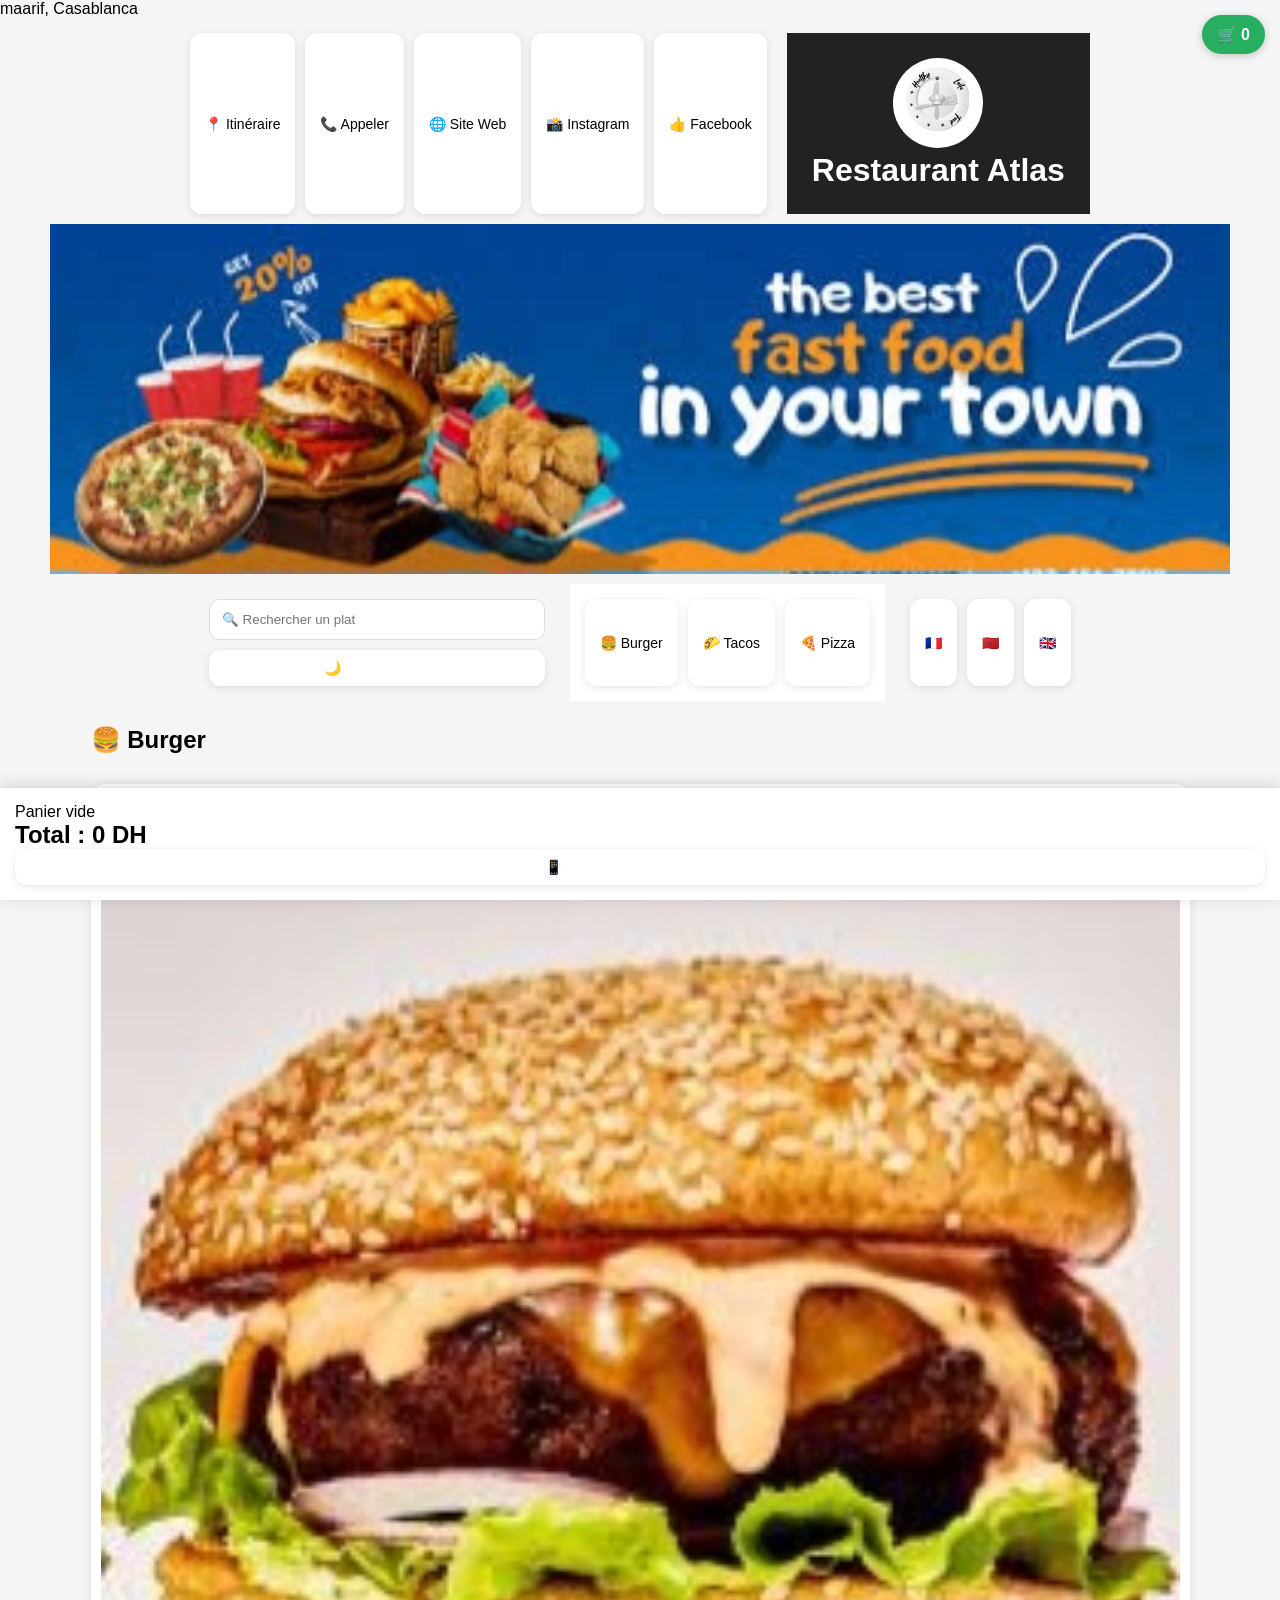
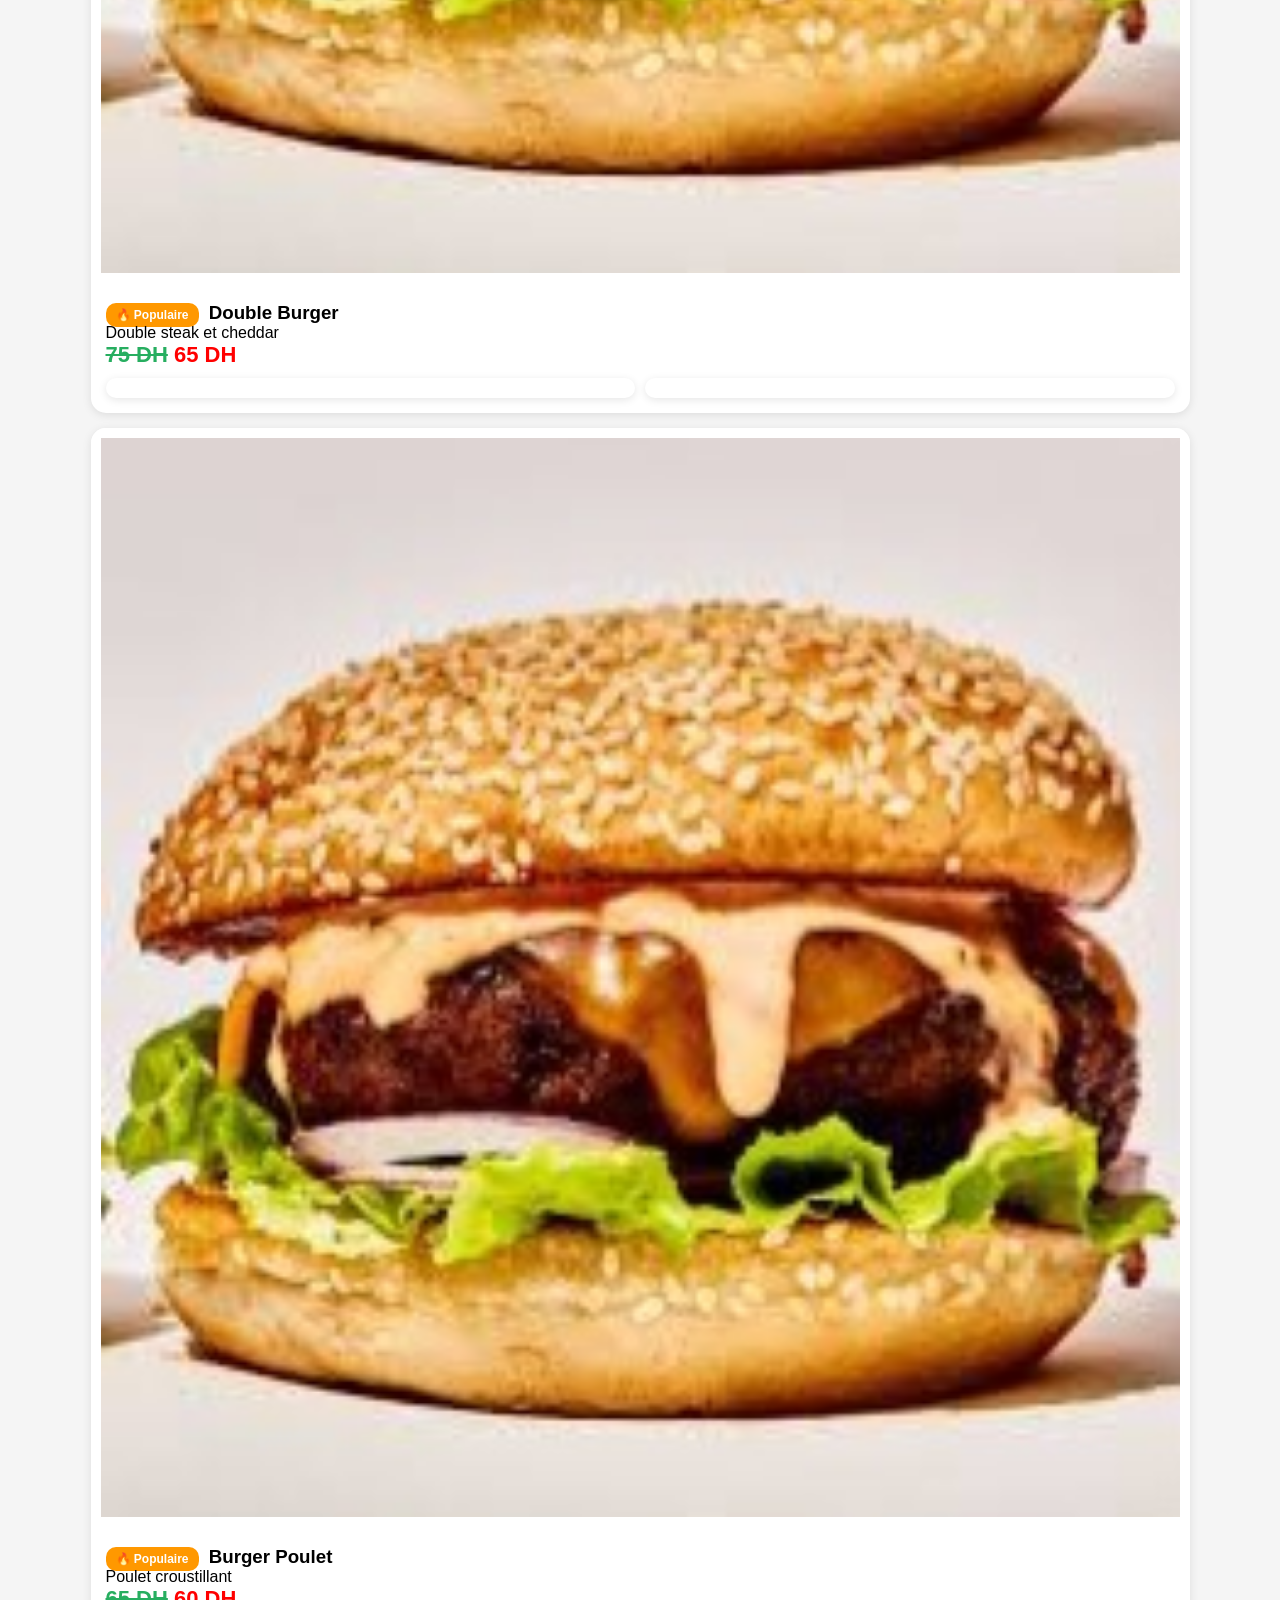
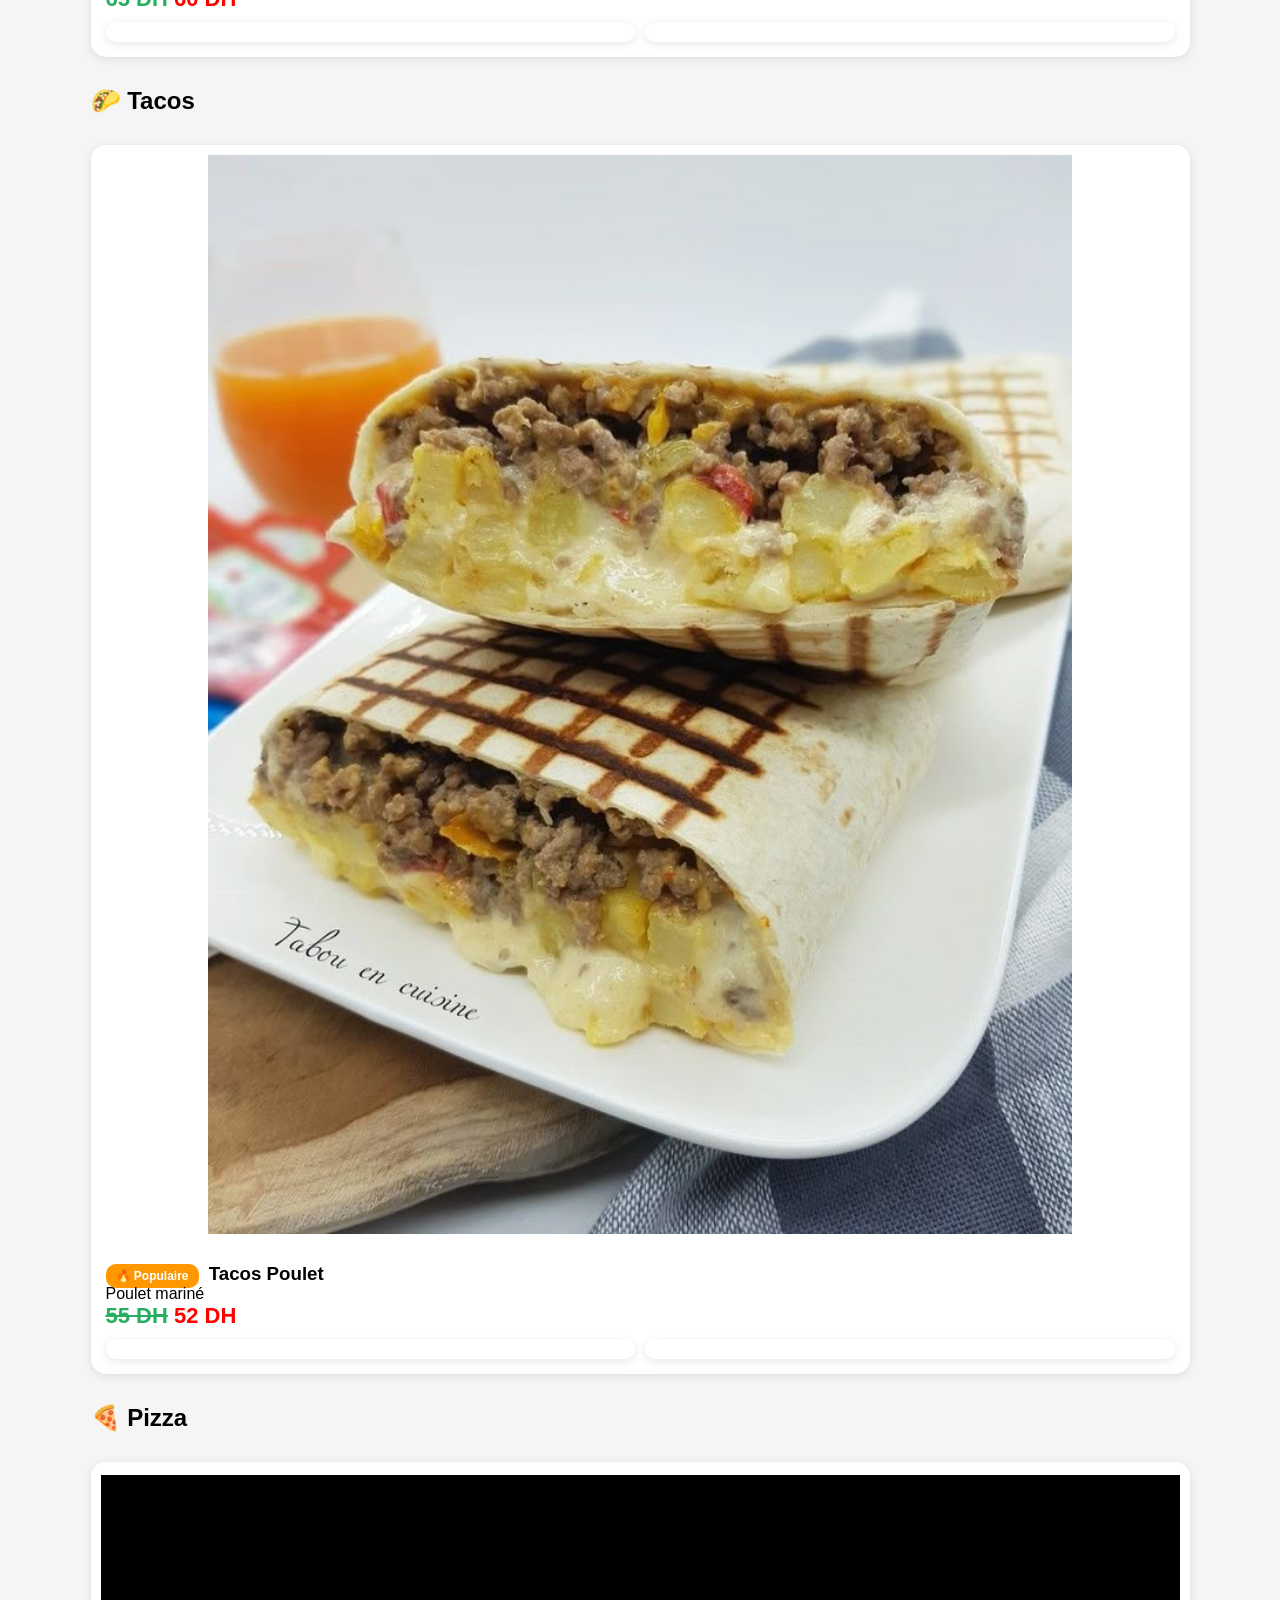
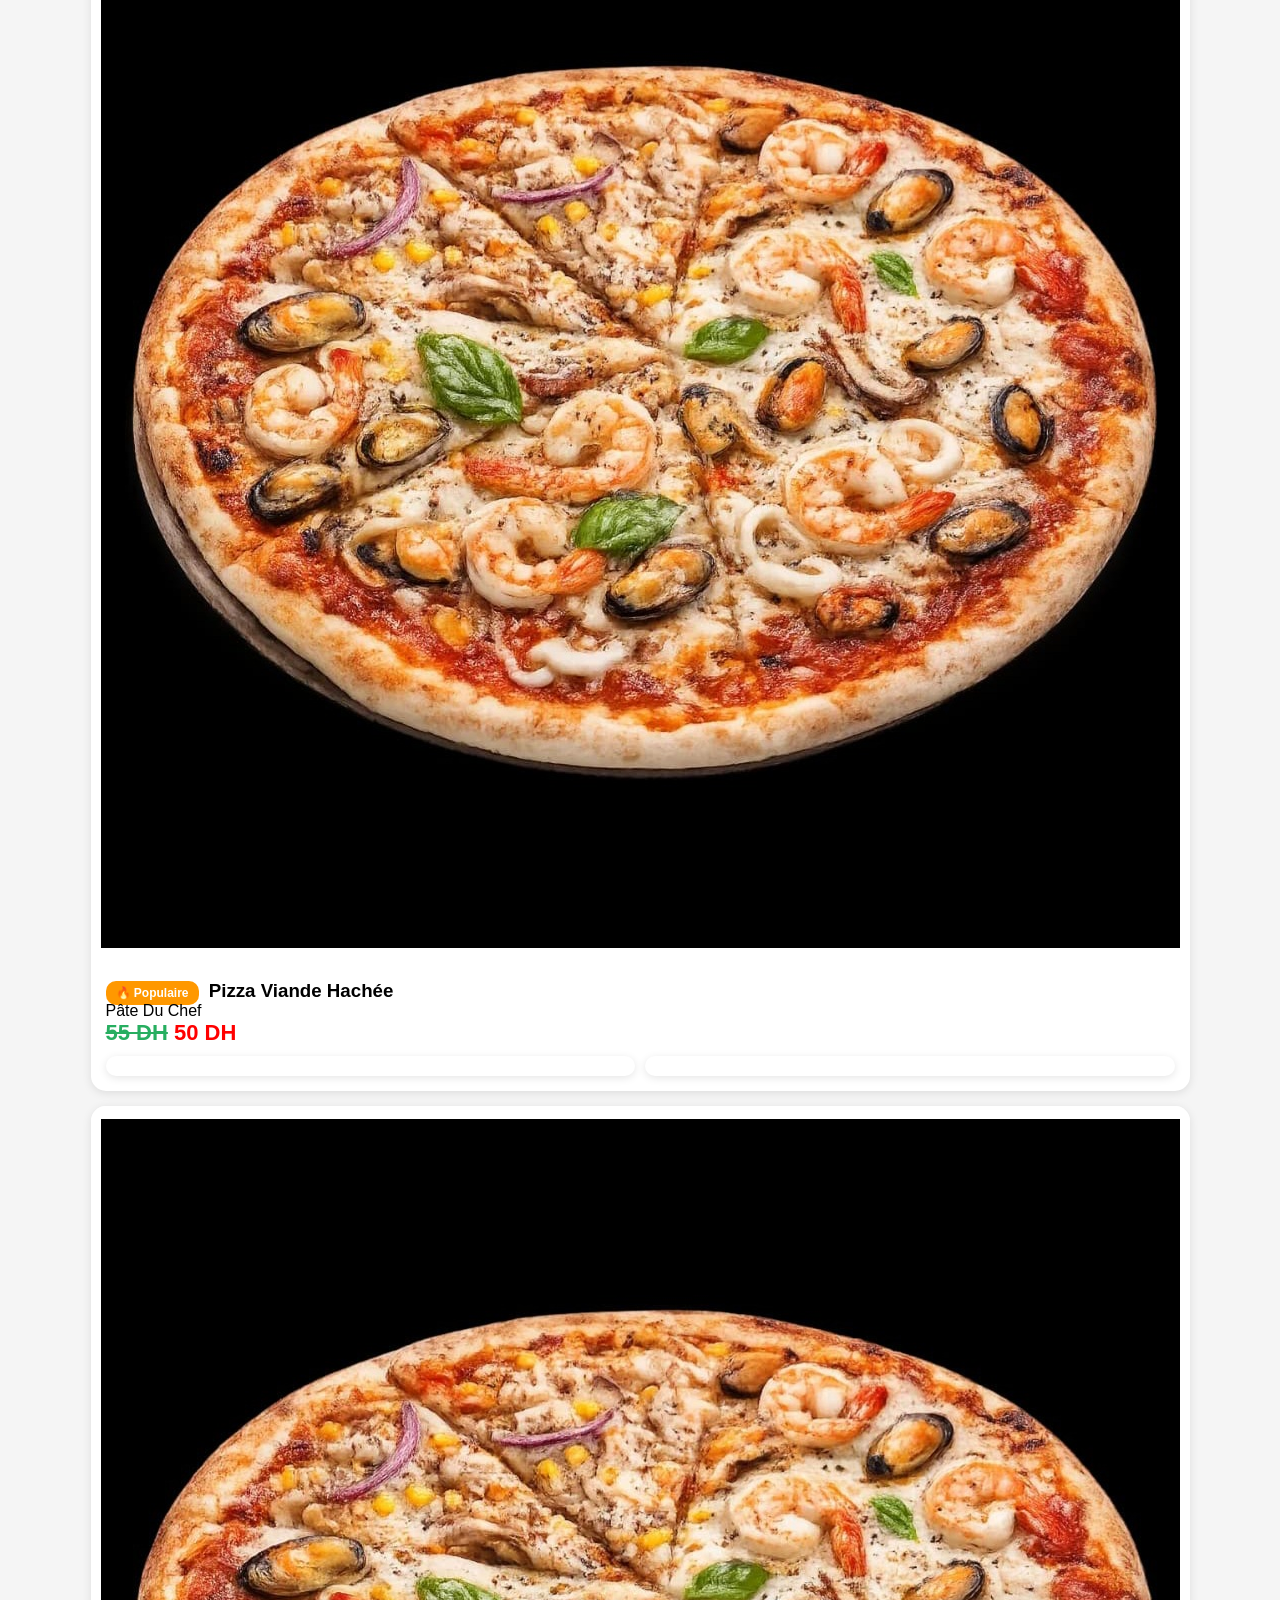
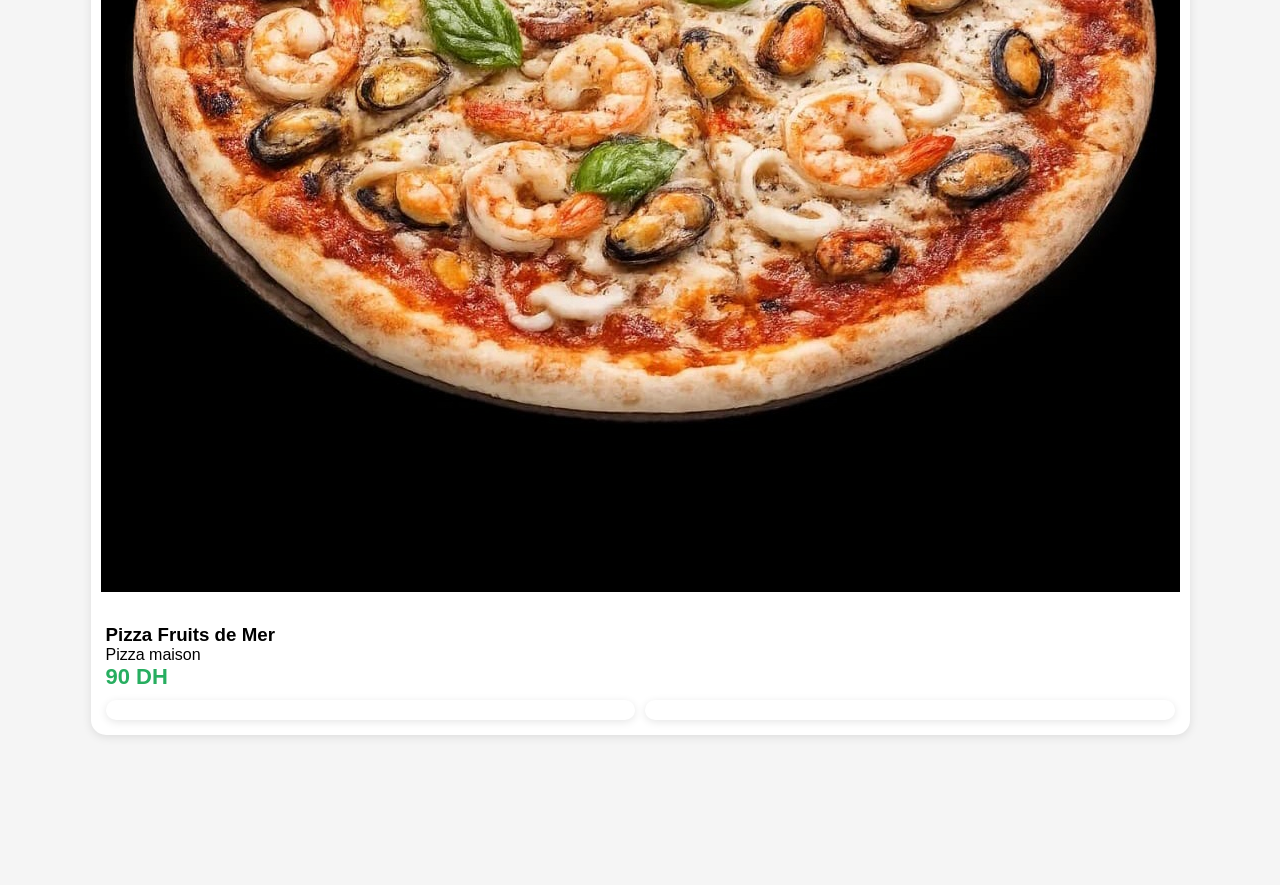
==== index.html @ 283179d5 "Update index.html" ====
<!DOCTYPE html>
<html lang="fr">

<head>

<p id="restaurant-address"></p>

  <div class="liens-restaurant">

<button id="btn-itineraire">
📍 Itinéraire
</button>

<button id="btn-appel">
📞 Appeler
</button>

<button id="btn-site">
🌐 Site Web
</button>

<button id="btn-instagram">
📸 Instagram
</button>

<button id="btn-facebook">
👍 Facebook
</button>


  
<p id="restaurant-phone"></p>
  
<meta charset="UTF-8">
<meta name="viewport" content="width=device-width, initial-scale=1">

<title>Restaurant Atlas</title>

<link rel="stylesheet" href="style.css">


  
</head>

<body>

<header>

<img
src="images/logo.png"
class="logo"
alt="Logo Restaurant">

<h1 id="restaurant-name">
Chargement...
</h1>

<p id="restaurant-address"></p>

<p id="restaurant-phone"></p>
  
</header>

<img
src="images/banner.jpg"
class="banner"
alt="Bannière Restaurant">

<div class="search">

<input
type="text"
id="search"
placeholder="🔍 Rechercher un plat">

<button onclick="toggleDarkMode()">
🌙 Mode sombre
</button>
  
</div>

<div
id="categories"
class="categories">
</div>

<div class="langues">

<button onclick="changerLangue('fr')">
🇫🇷
</button>

<button onclick="changerLangue('ar')">
🇲🇦
</button>

<button onclick="changerLangue('en')">
🇬🇧
</button>


</div>
  
<div id="cart-badge" class="cart-badge">
🛒 <span id="cart-count">0</span>
</div>
  
<div id="menu">
</div>

<div class="panier">

<div id="panier-contenu">
Panier vide
</div>

<h2>

Total :
<span id="total">0</span>
DH

</h2>

<button
class="whatsapp"
onclick="commander()">

📱 Commander sur WhatsApp

</button>

</div>

<script src="app.js"></script>


  
</body>

</html>
---- style.css ----
*{
margin:0;
padding:0;
box-sizing:border-box;
font-family:Arial,sans-serif;
}

body{
background:#f5f5f5;
padding-bottom:120px;
}

header{
background:#222;
color:white;
text-align:center;
padding:25px;
}

.logo{
width:90px;
border-radius:50%;
}

.banner{
width:100%;
max-height:350px;
object-fit:contain;
display:block;
background:#f5f5f5;
}

.search{
padding:15px;
}

.search input{
width:100%;
padding:12px;
border-radius:10px;
border:1px solid #ddd;
}

.categories{
display:flex;
overflow-x:auto;
gap:10px;
padding:15px;
background:white;
position:sticky;
top:0;
z-index:100;
}

.categories button{
padding:10px 15px;
border:none;
border-radius:20px;
cursor:pointer;
}

.produit{

background:white;

margin:15px;

border-radius:15px;

overflow:hidden;

box-shadow:0 2px 10px rgba(0,0,0,.1);

}

.produit img{

width:100%;

aspect-ratio:1/1;

object-fit:contain;

background:white;

padding:10px;

}

.info{
padding:15px;
}

.prix{
font-size:22px;
font-weight:bold;
color:#27ae60;
}

.actions{

display:flex;

gap:10px;

margin-top:10px;

}

.actions button{

flex:1;

padding:12px;

border:none;

border-radius:10px;

cursor:pointer;

}

.plus{
background:#27ae60;
color:white;
}

.moins{
background:#e74c3c;
color:white;
}

.panier{

position:fixed;

bottom:0;

left:0;

right:0;

background:white;

padding:15px;

box-shadow:0 -2px 15px rgba(0,0,0,.15);

}

.whatsapp{

width:100%;

padding:15px;

background:#25D366;

color:white;

border:none;

border-radius:10px;

font-size:18px;

cursor:pointer;

}

.cart-badge{
position:fixed;
top:15px;
right:15px;
background:#27ae60;
color:white;
padding:10px 15px;
border-radius:30px;
font-weight:bold;
z-index:1000;
box-shadow:0 2px 8px rgba(0,0,0,.2);
}

.dark{
background:#111;
color:white;
}

.dark .produit{
background:#222;
color:white;
}

.dark .panier{
background:#222;
color:white;
}

.dark header{
background:#000;
}

.search button{
margin-top:10px;
width:100%;
padding:12px;
border:none;
border-radius:10px;
background:#333;
color:white;
cursor:pointer;
}

.langues{
display:flex;
justify-content:center;
gap:10px;
padding:15px;
}

.langues button{
padding:10px 15px;
border:none;
border-radius:10px;
cursor:pointer;
font-size:18px;
}

.badge{
background:#ff9800;
color:white;
padding:5px 10px;
border-radius:10px;
font-size:12px;
margin-right:5px;
}

.itineraire{
margin-top:10px;
padding:12px 20px;
border:none;
border-radius:10px;
background:#4285F4;
color:white;
cursor:pointer;
font-size:16px;
}

.liens-restaurant{
display:flex;
flex-wrap:wrap;
gap:10px;
justify-content:center;
padding:15px;
}

.liens-restaurant button{
padding:10px 15px;
border:none;
border-radius:12px;
cursor:pointer;
background:#fff;
box-shadow:0 2px 8px rgba(0,0,0,.1);
font-size:14px;
}
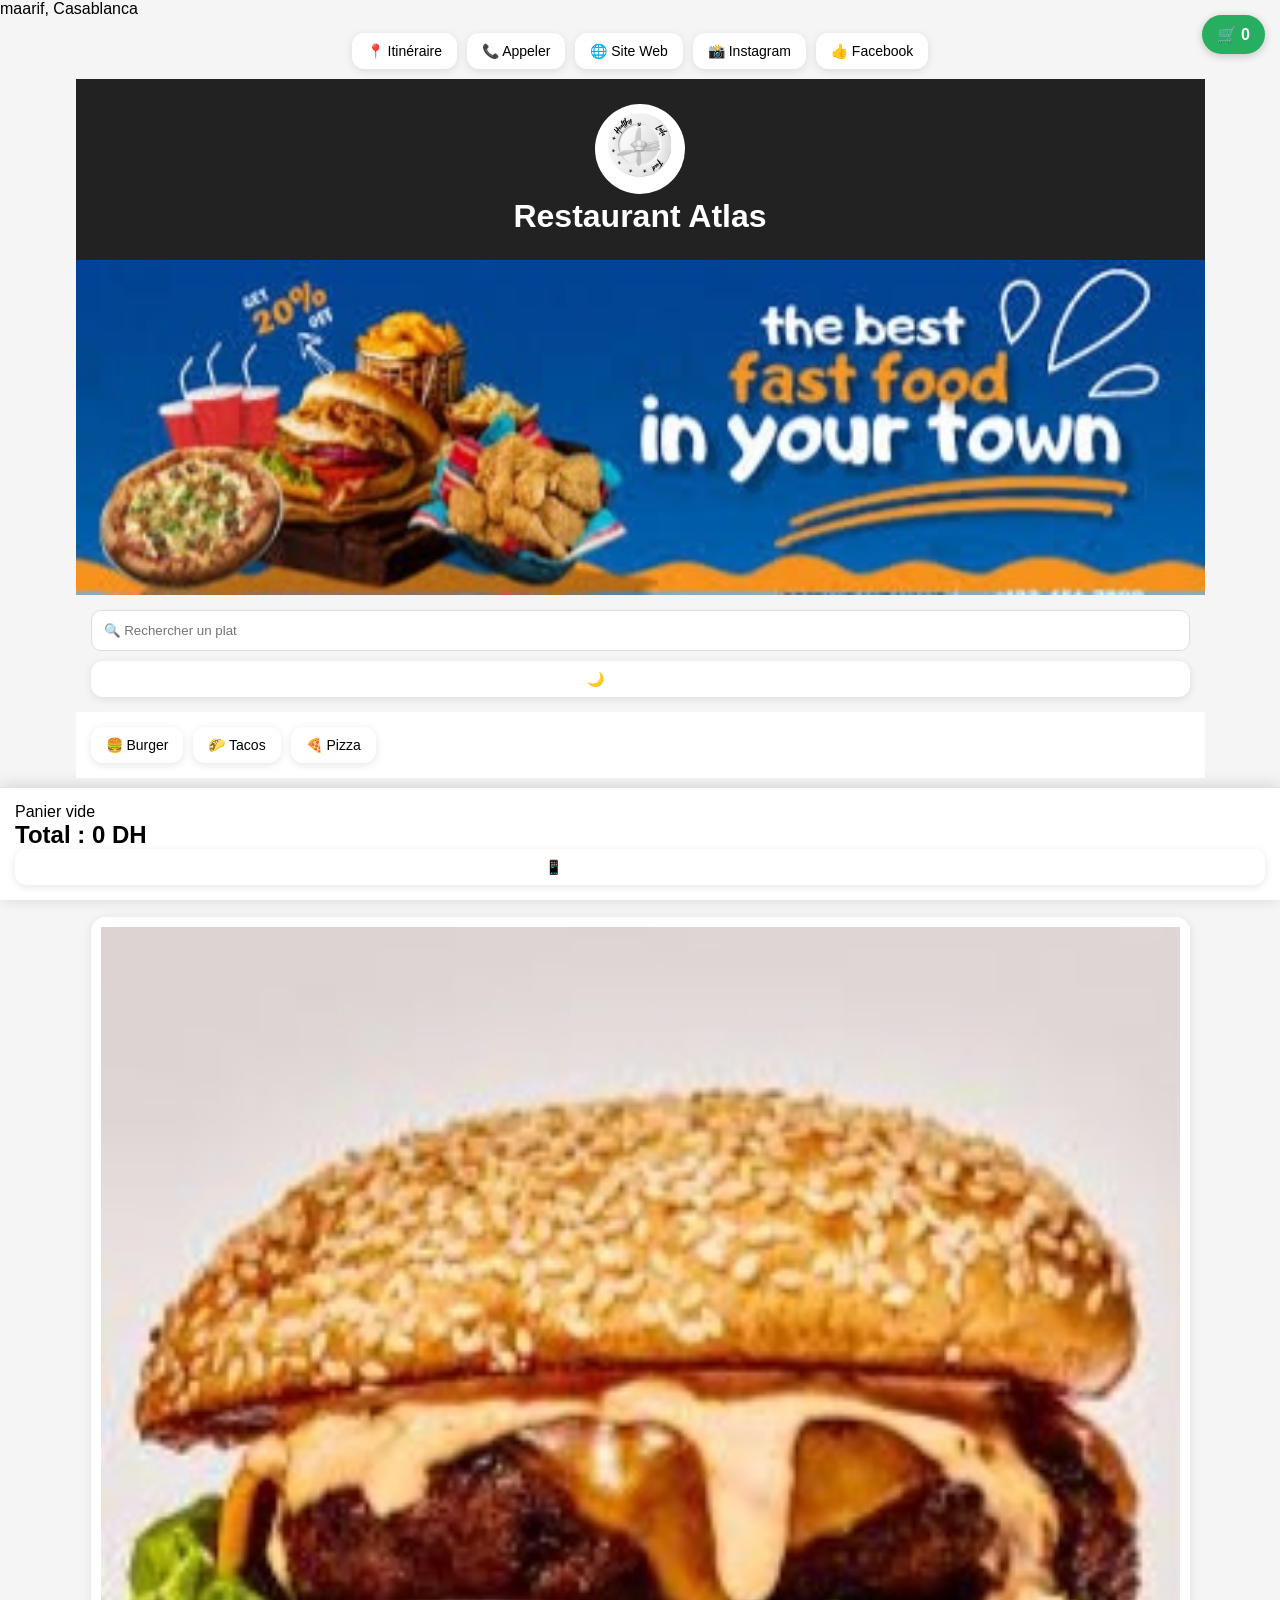
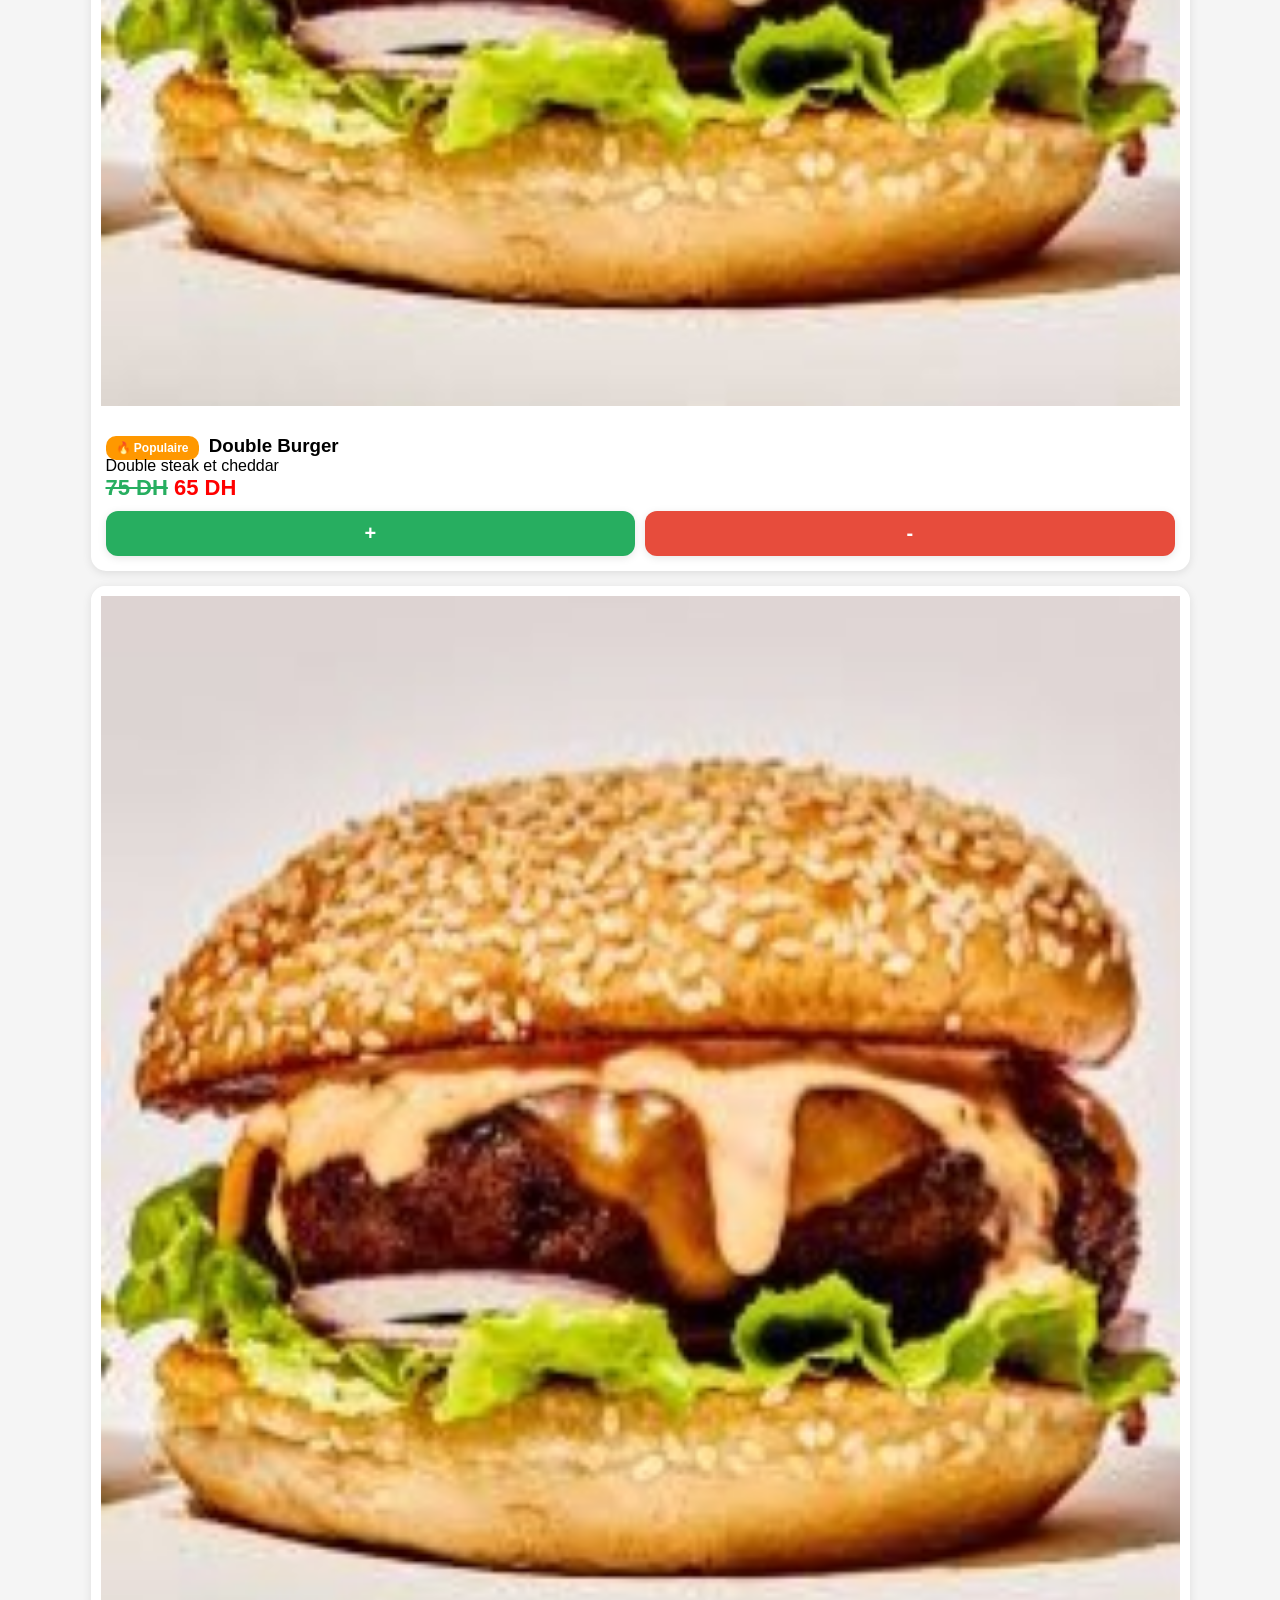
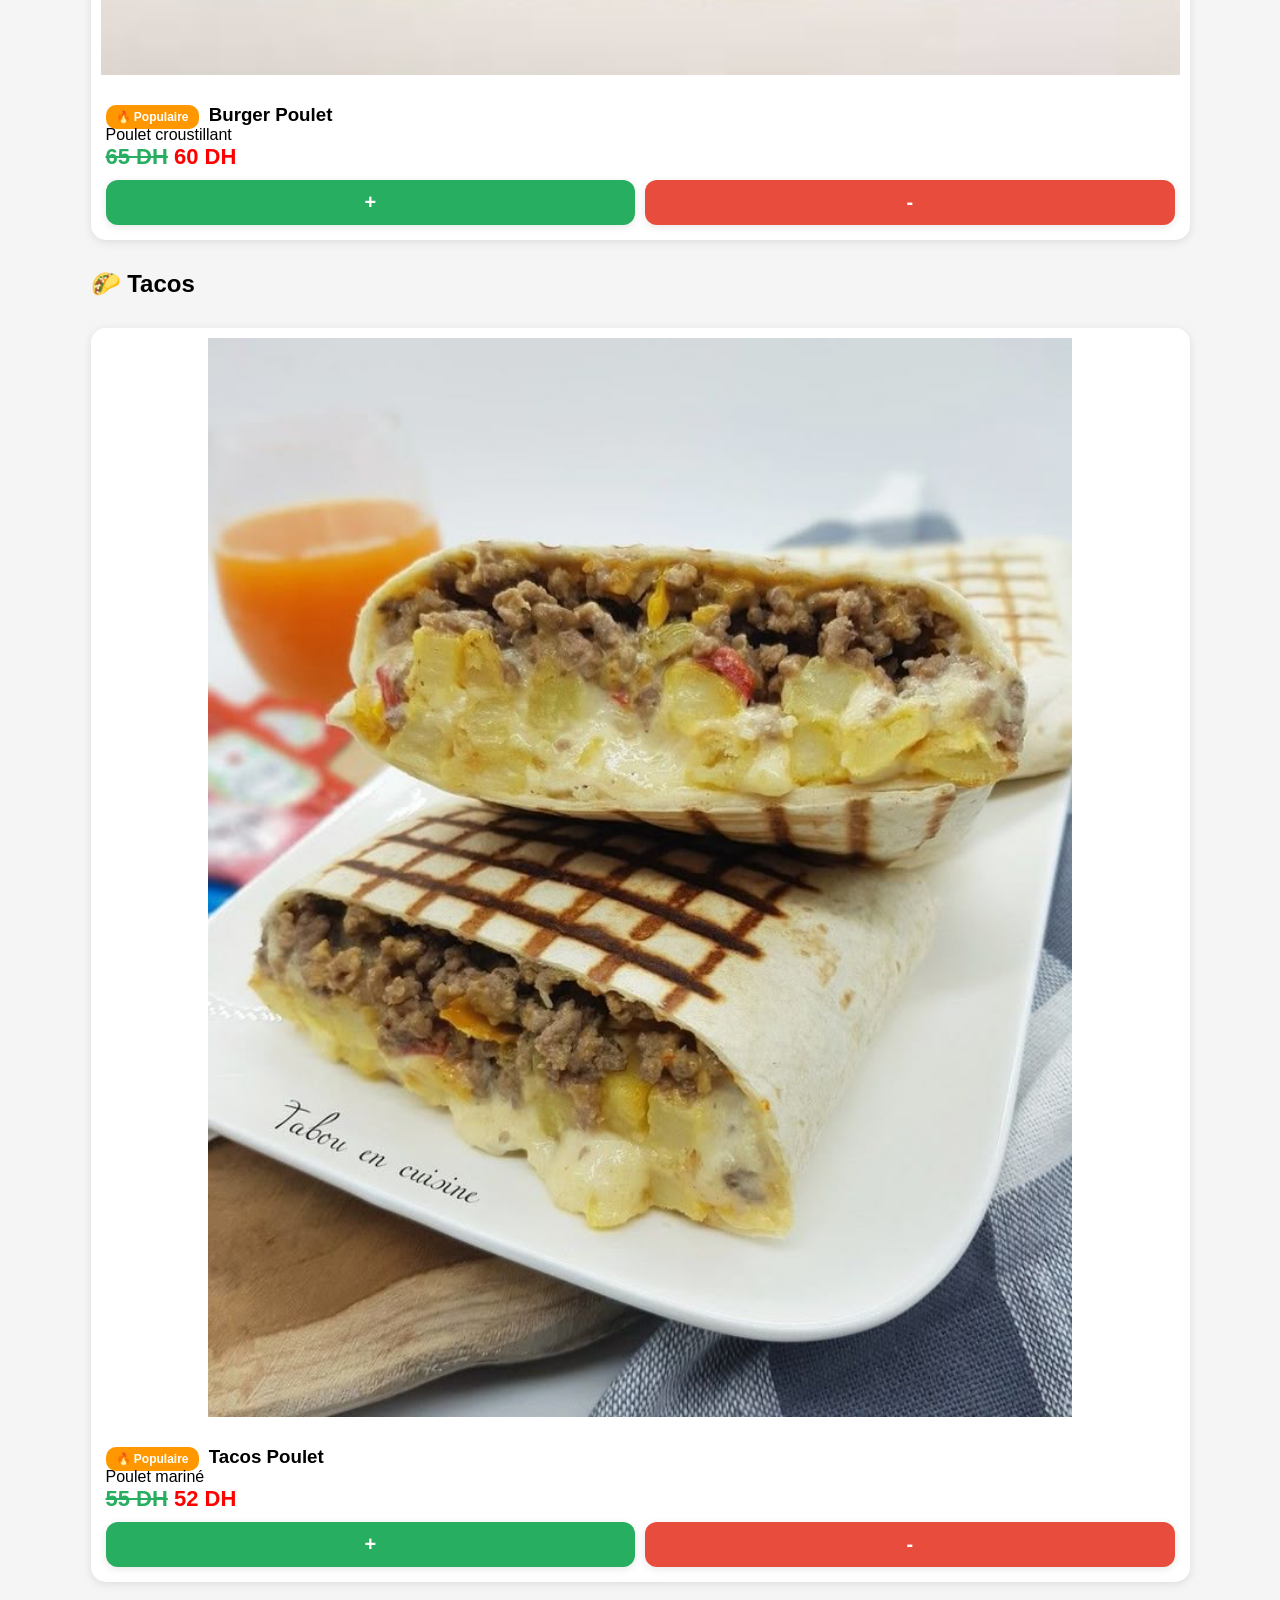
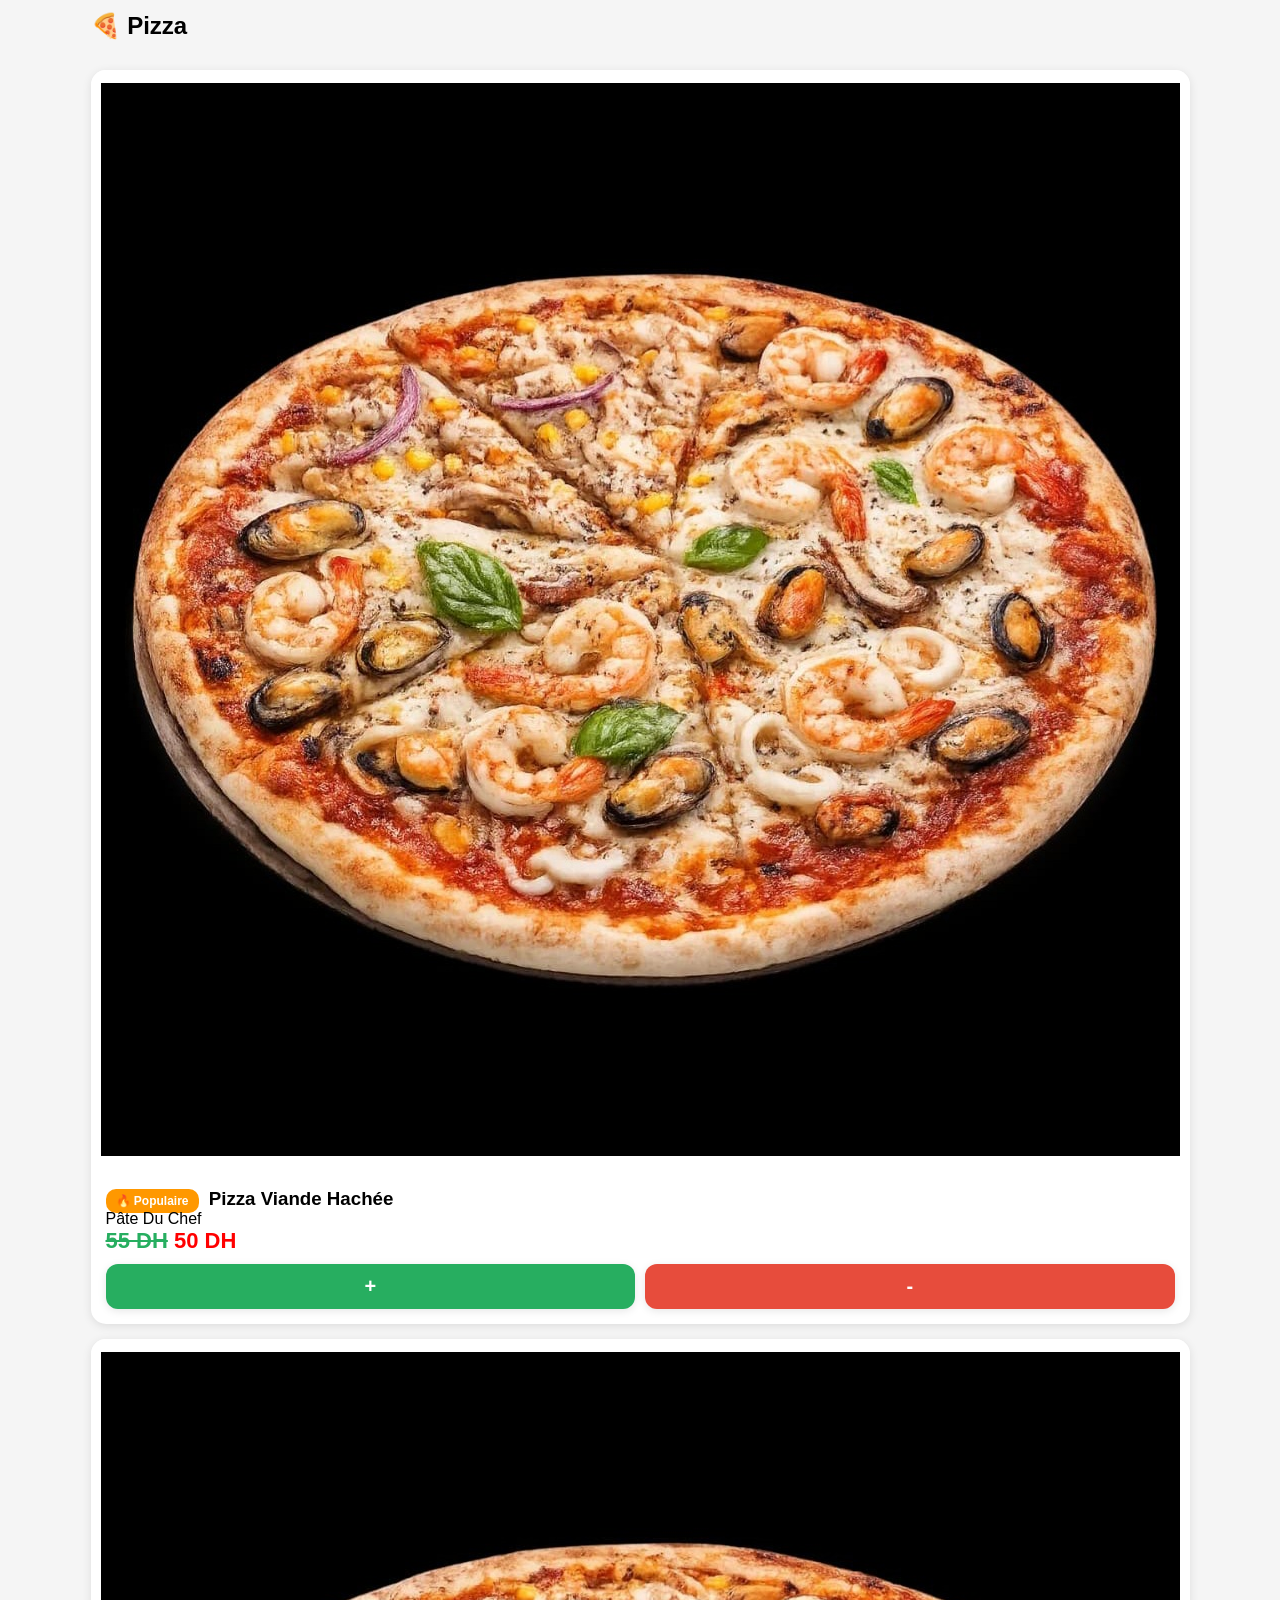
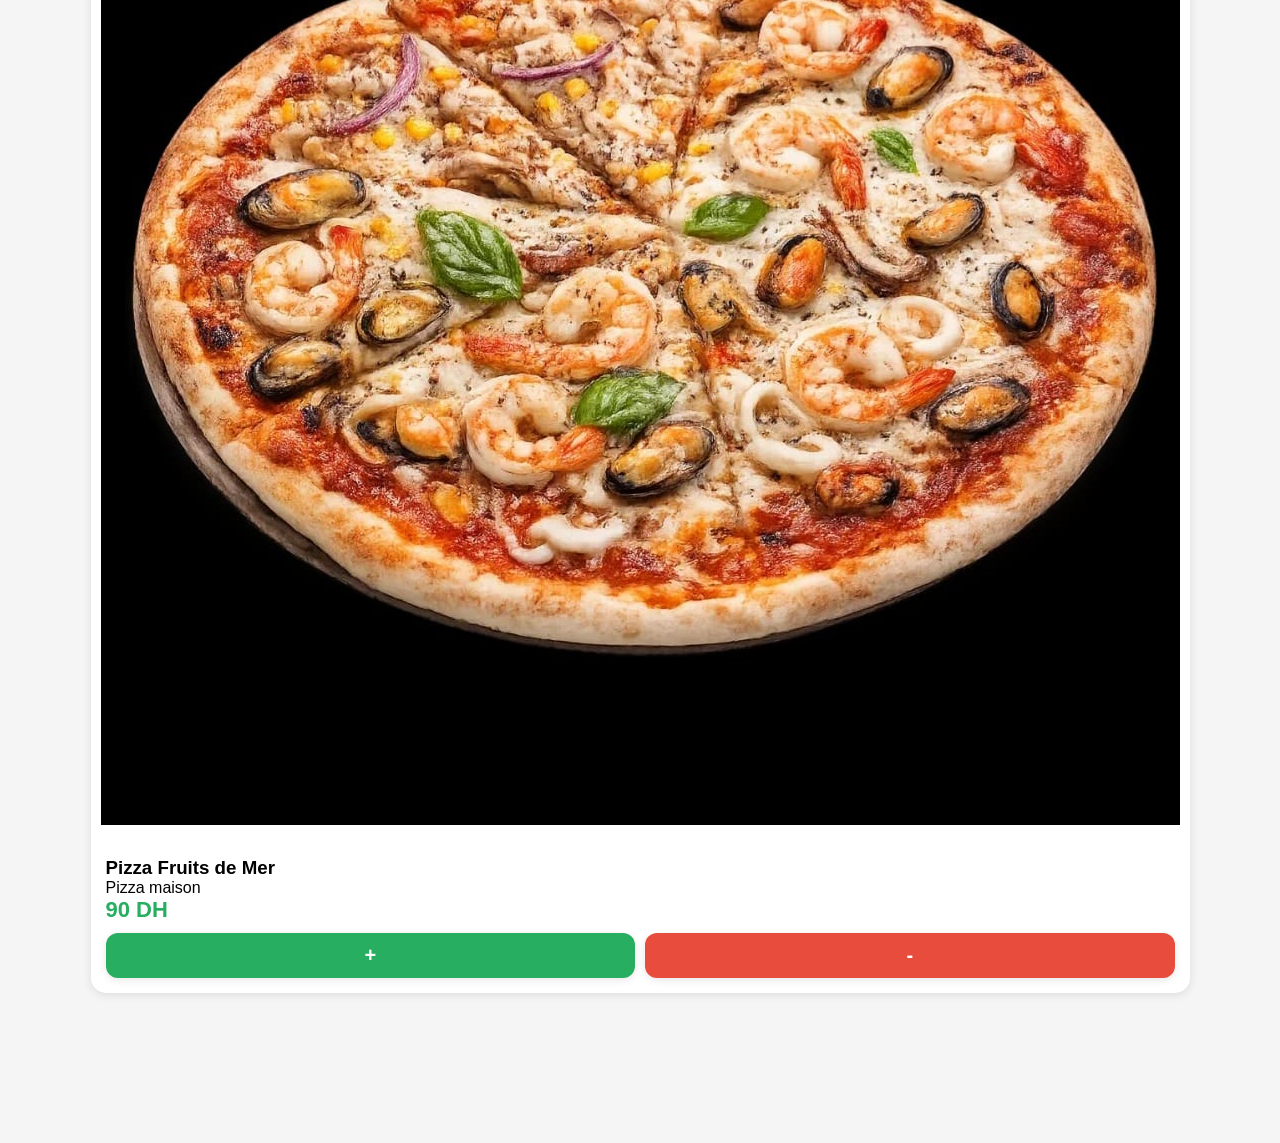
==== commit 55f08efb: "Update index.html" ====
--- a/index.html
+++ b/index.html
@@ -27,7 +27,7 @@
 👍 Facebook
 </button>
 
-
+<div>
   
 <p id="restaurant-phone"></p>
   
--- a/style.css
+++ b/style.css
@@ -59,6 +59,16 @@
 cursor:pointer;
 }
 
+.plus{
+background:#27ae60;
+color:white;
+}
+
+.moins{
+background:#e74c3c;
+color:white;
+}
+
 .produit{
 
 background:white;
@@ -121,15 +131,7 @@
 
 }
 
-.plus{
-background:#27ae60;
-color:white;
-}
-
-.moins{
-background:#e74c3c;
-color:white;
-}
+
 
 .panier{
 
@@ -264,3 +266,19 @@
 box-shadow:0 2px 8px rgba(0,0,0,.1);
 font-size:14px;
 }
+
+.actions .plus{
+background:#27ae60 !important;
+color:white !important;
+}
+
+.actions .moins{
+background:#e74c3c !important;
+color:white !important;
+}
+
+.actions button{
+font-size:20px;
+font-weight:bold;
+min-height:45px;
+}
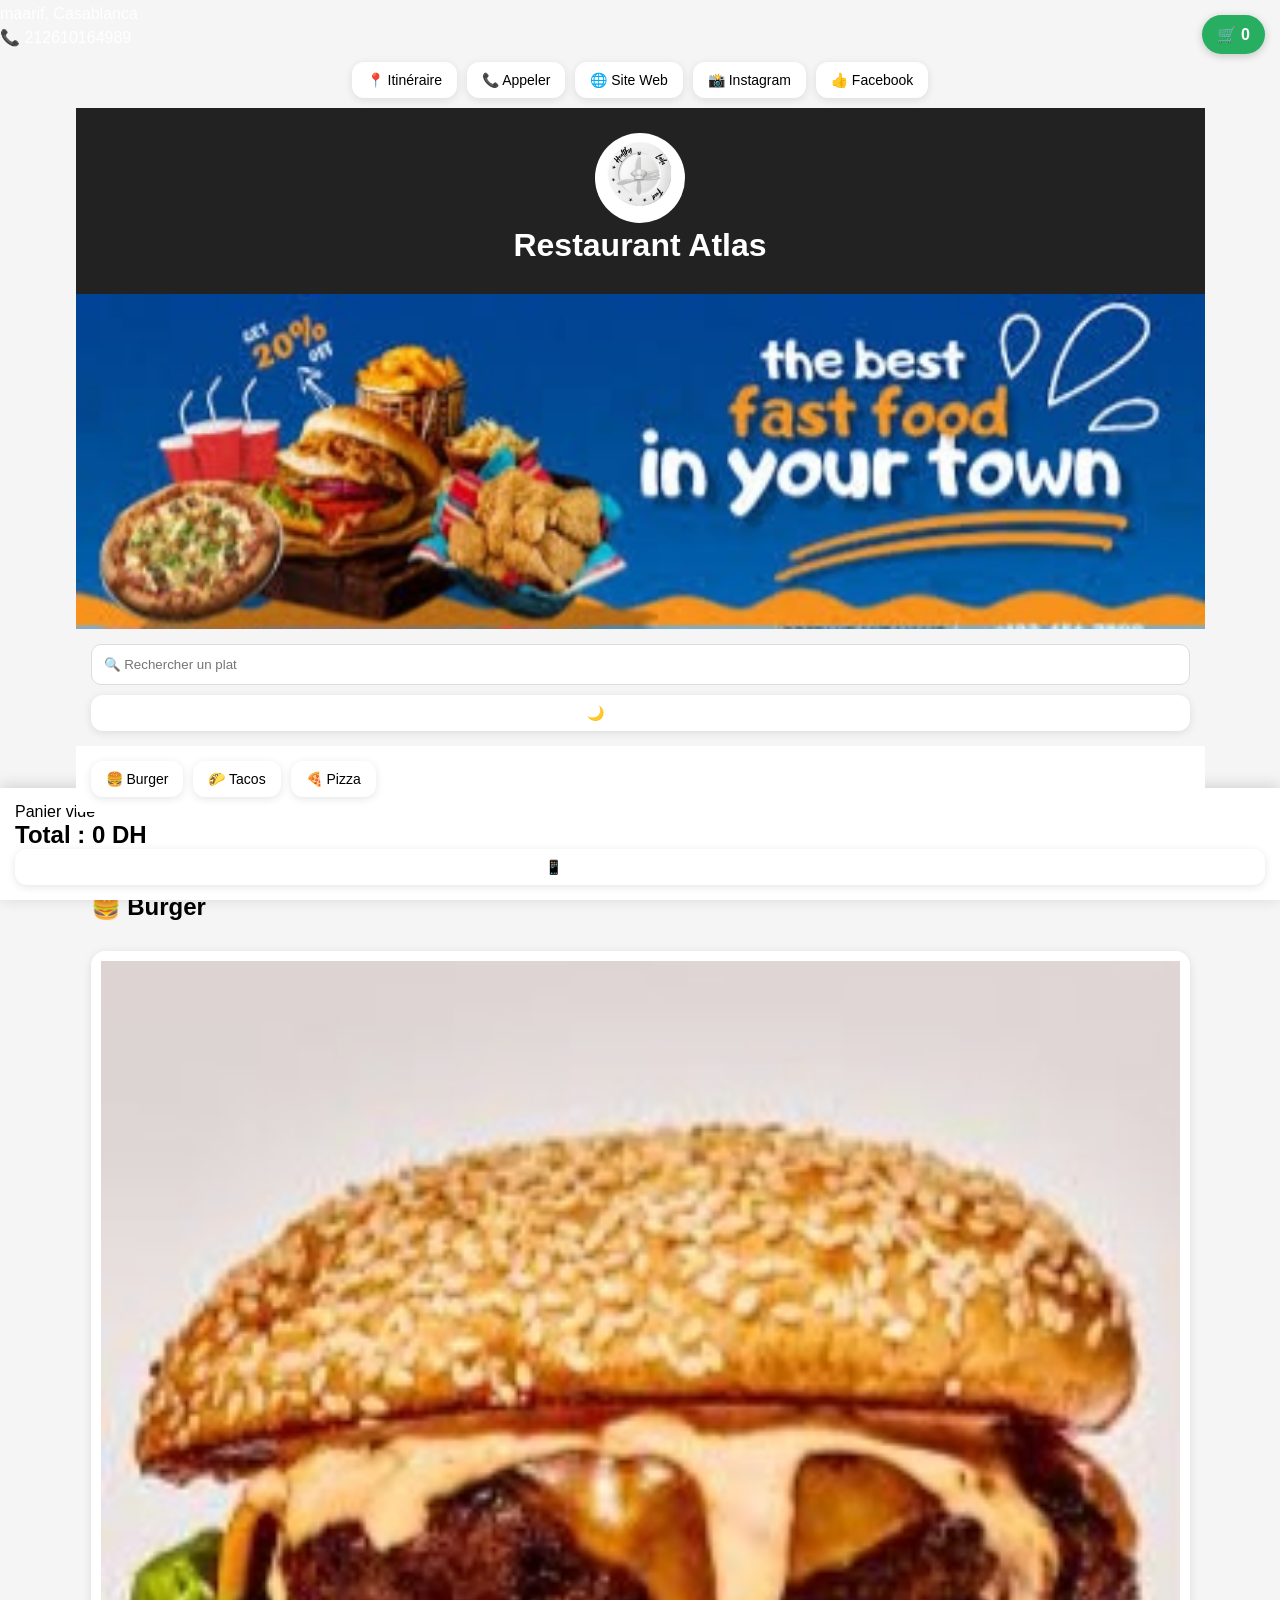
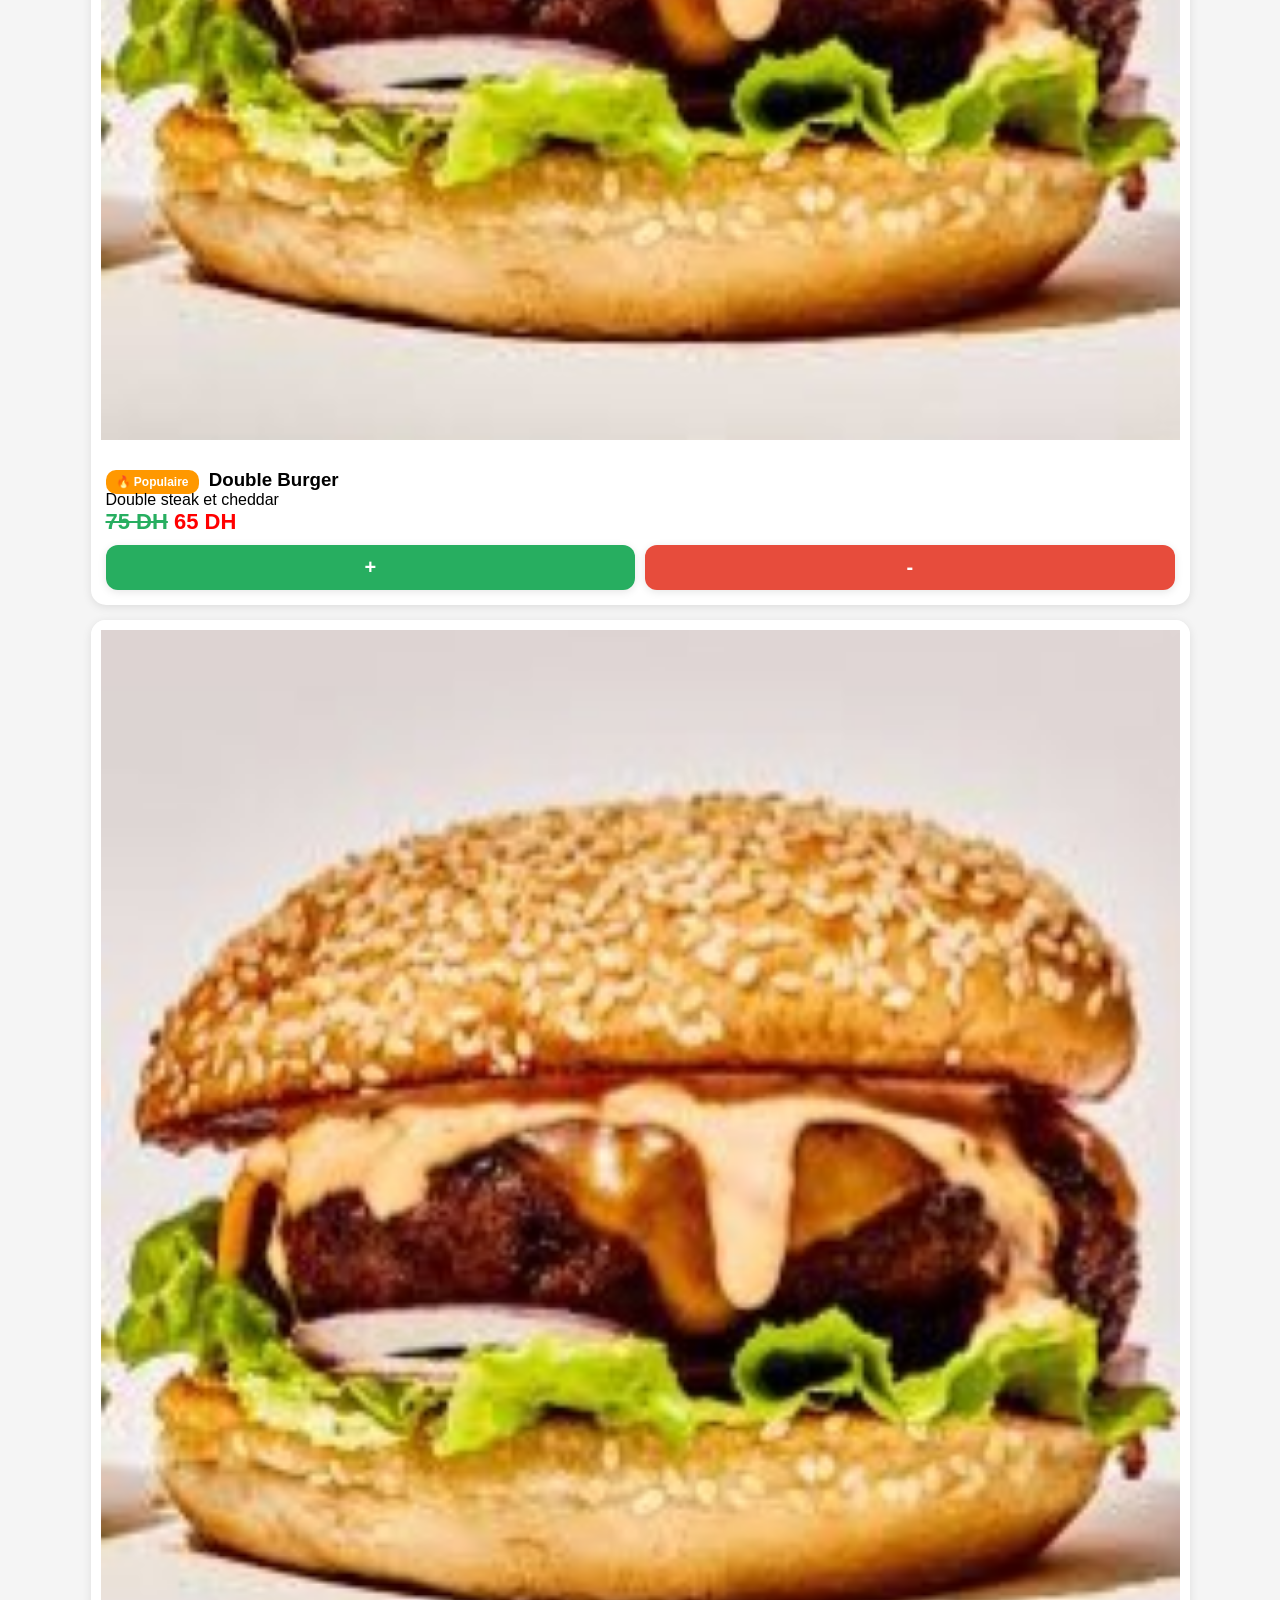
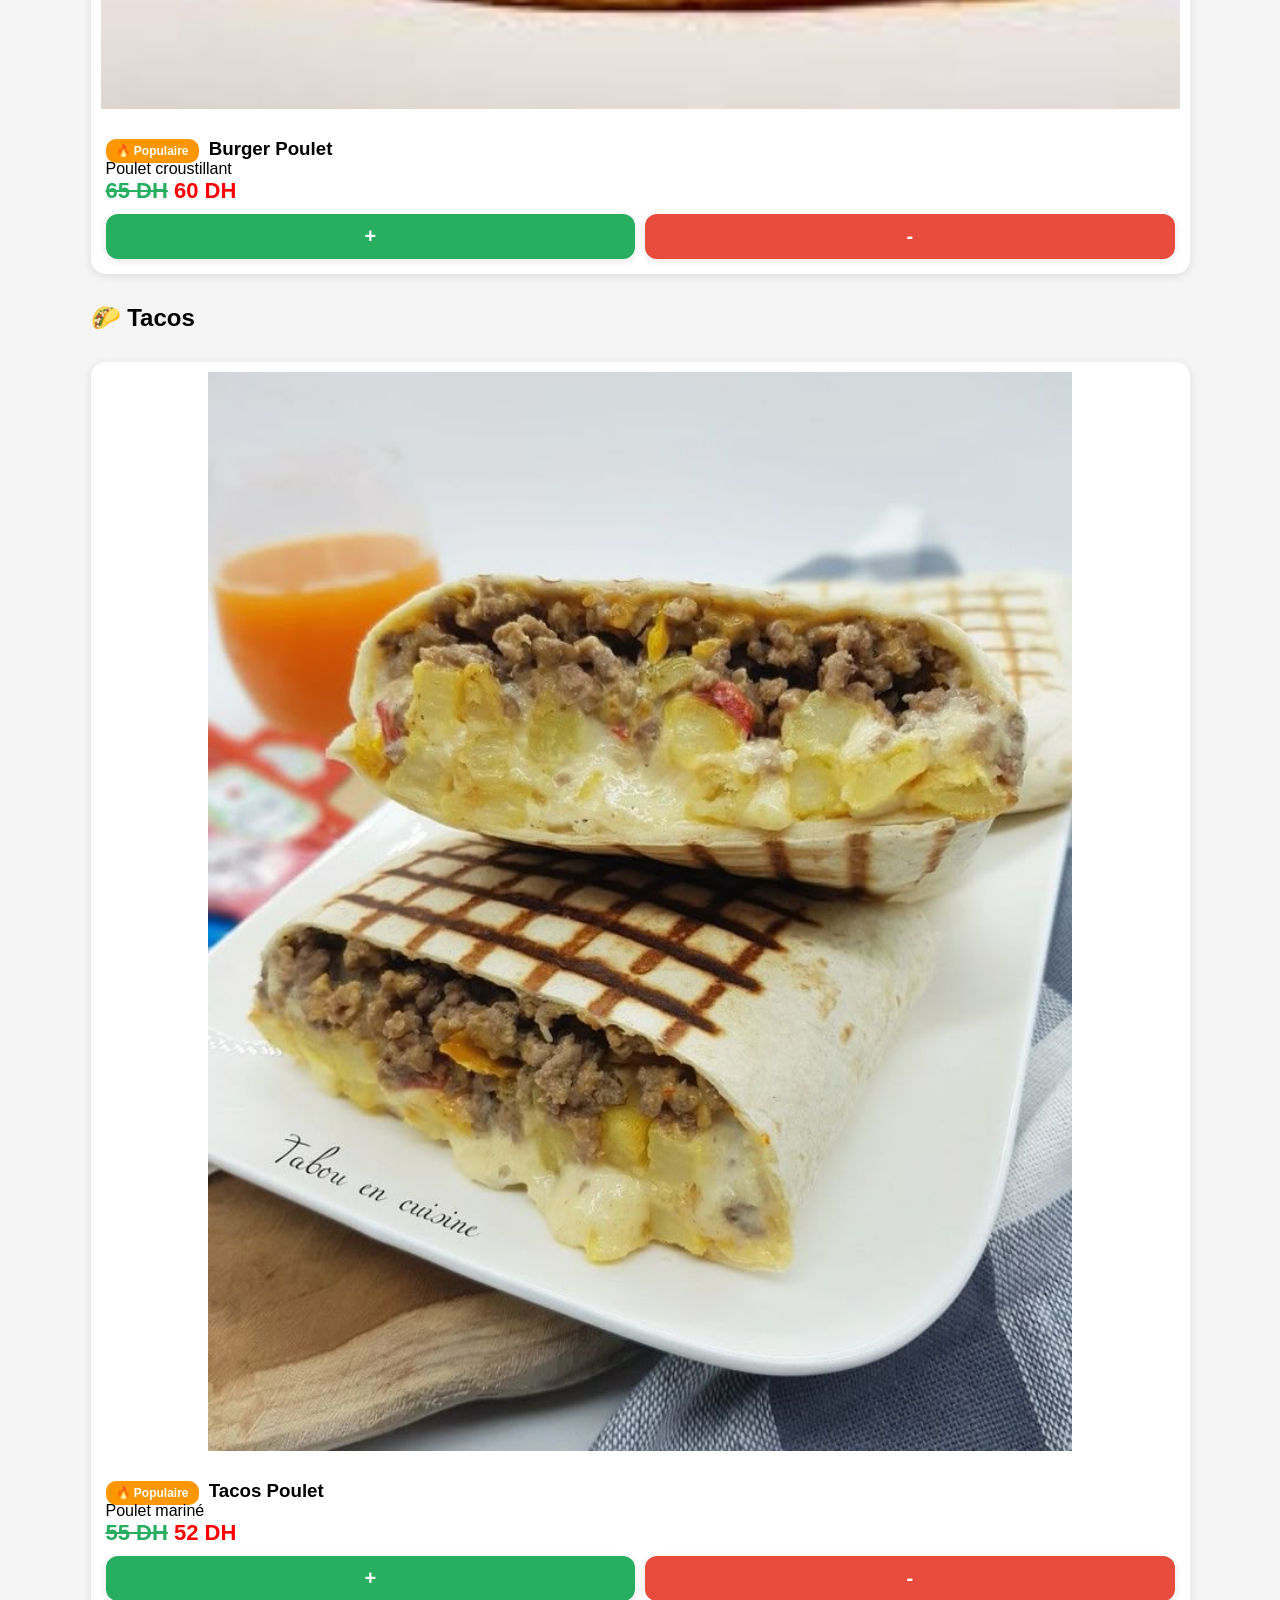
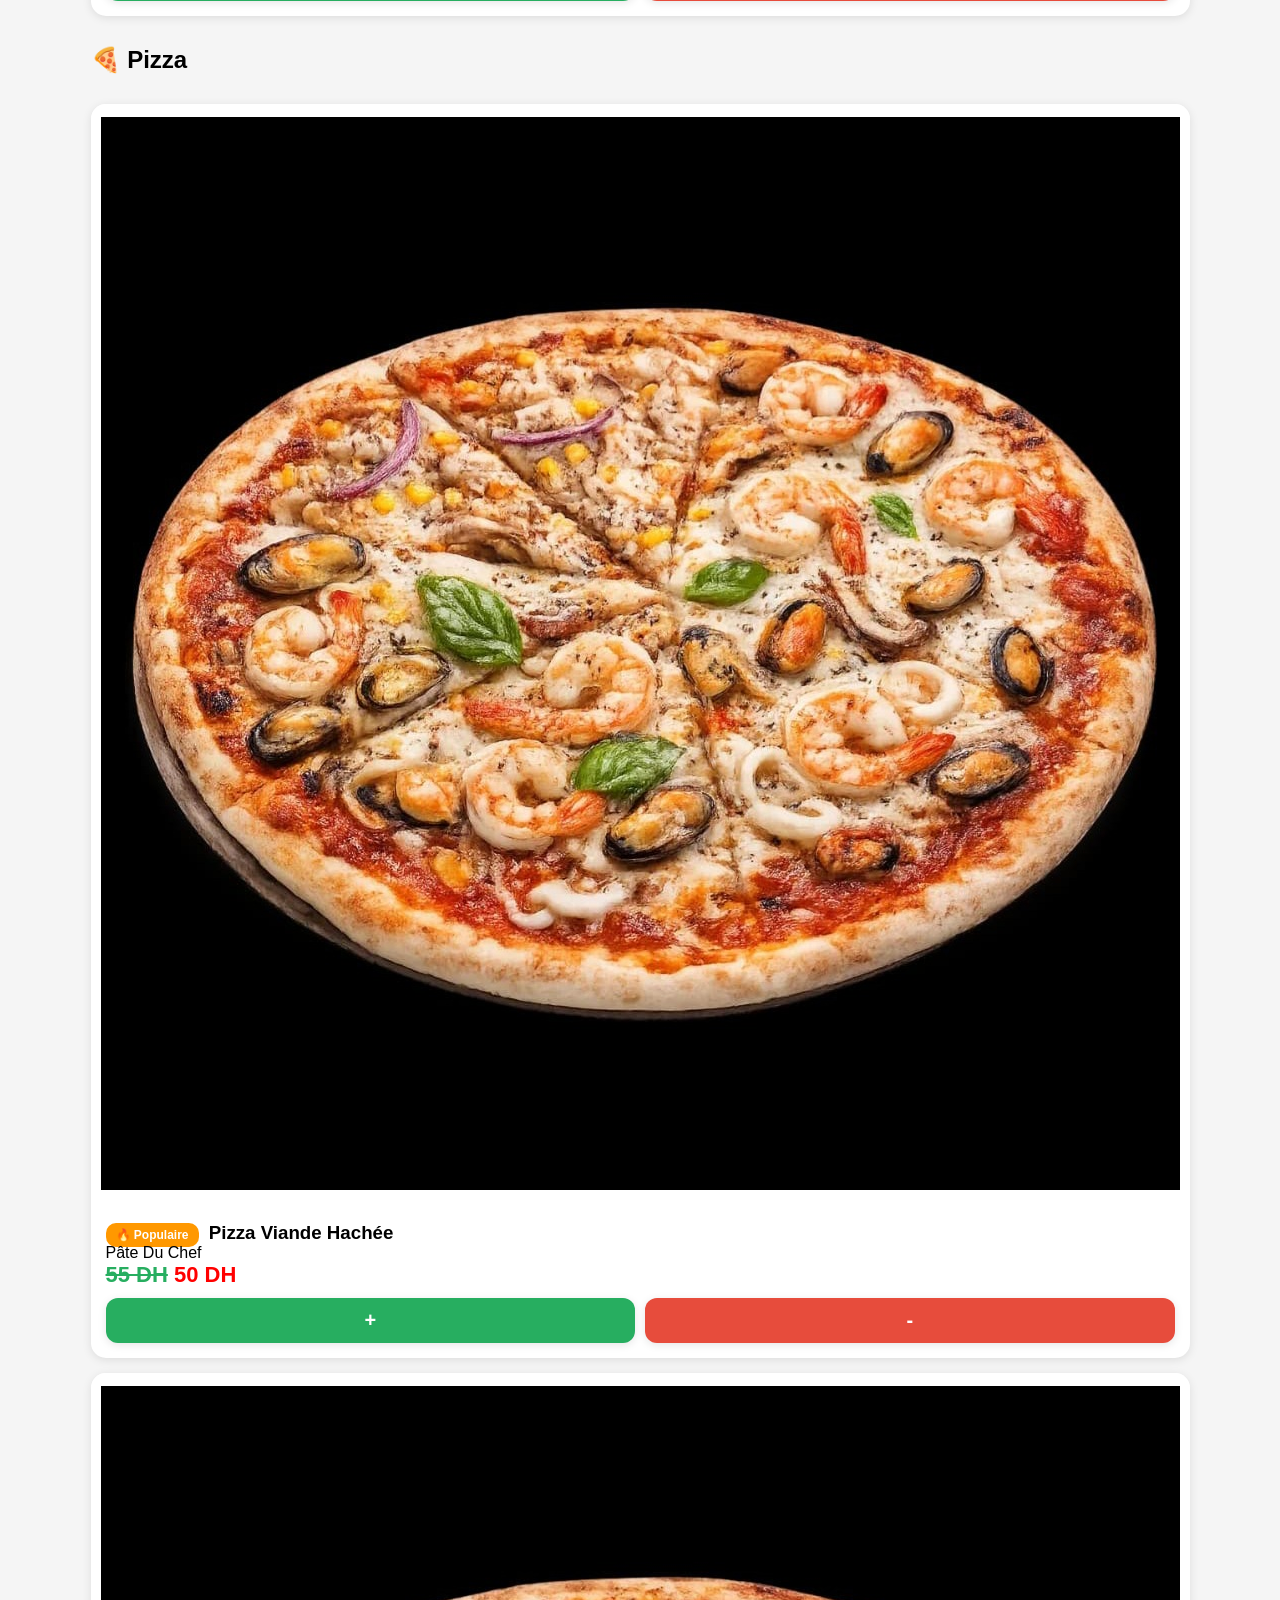
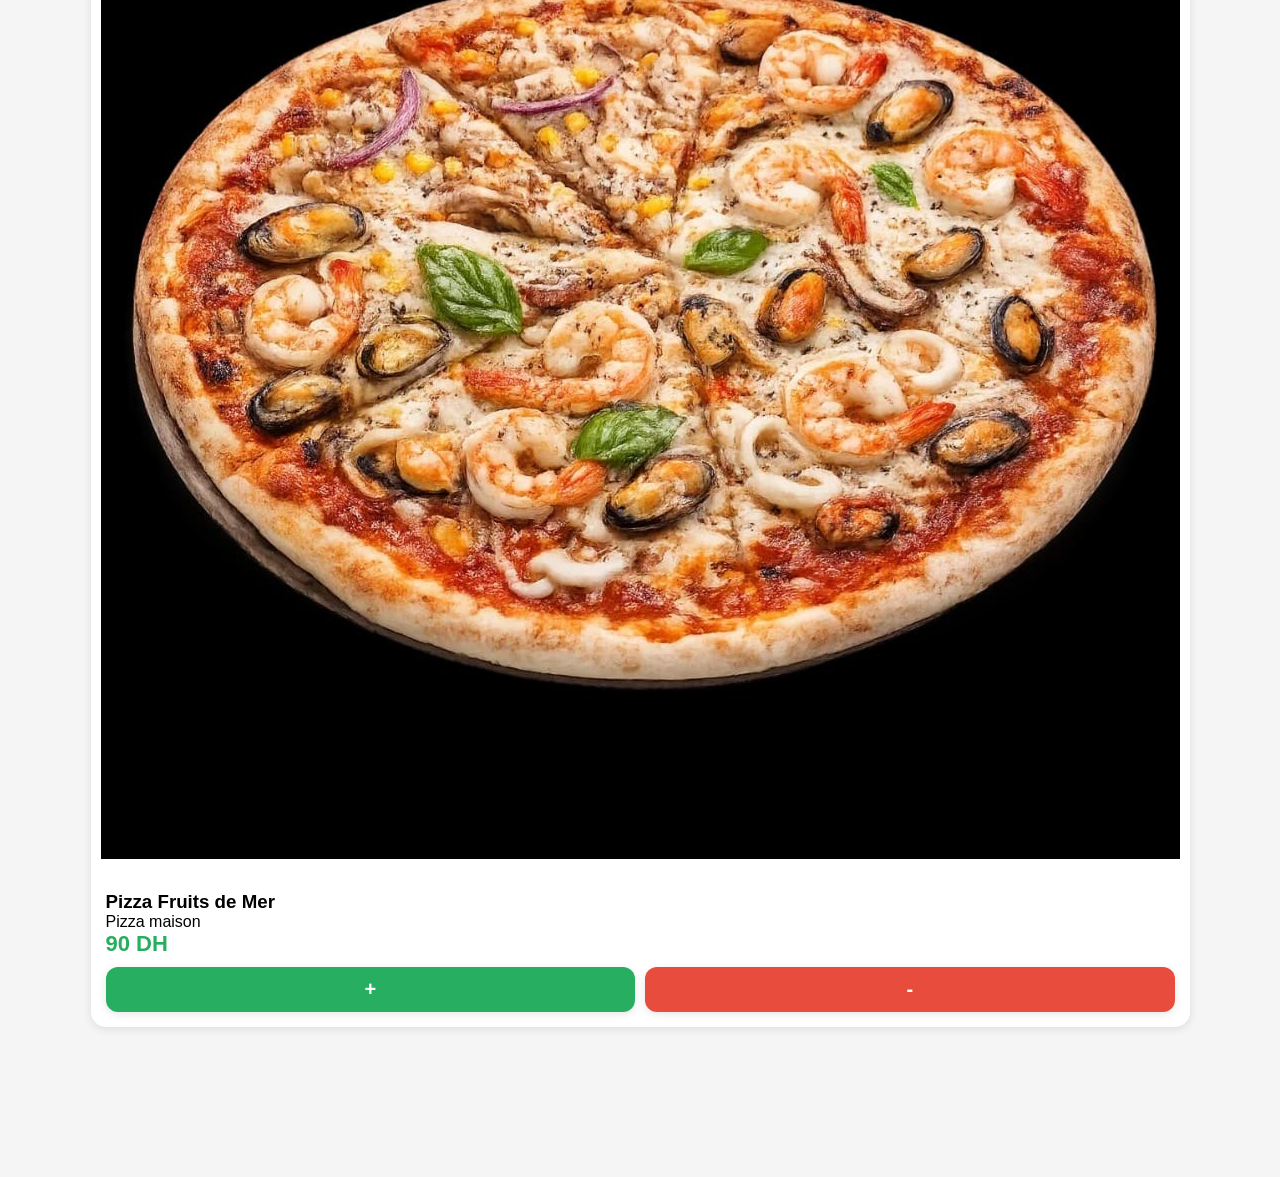
==== commit 81e0f196: "Update index.html" ====
--- a/index.html
+++ b/index.html
@@ -4,6 +4,7 @@
 <head>
 
 <p id="restaurant-address"></p>
+  <p id="restaurant-phone"></p>
 
   <div class="liens-restaurant">
 
@@ -29,16 +30,12 @@
 
 <div>
   
-<p id="restaurant-phone"></p>
-  
 <meta charset="UTF-8">
 <meta name="viewport" content="width=device-width, initial-scale=1">
 
 <title>Restaurant Atlas</title>
 
 <link rel="stylesheet" href="style.css">
-
-
   
 </head>
 
--- a/style.css
+++ b/style.css
@@ -131,8 +131,6 @@
 
 }
 
-
-
 .panier{
 
 position:fixed;
@@ -282,3 +280,10 @@
 font-weight:bold;
 min-height:45px;
 }
+
+#restaurant-address,
+#restaurant-phone{
+margin-top:5px;
+font-size:16px;
+color:white;
+}
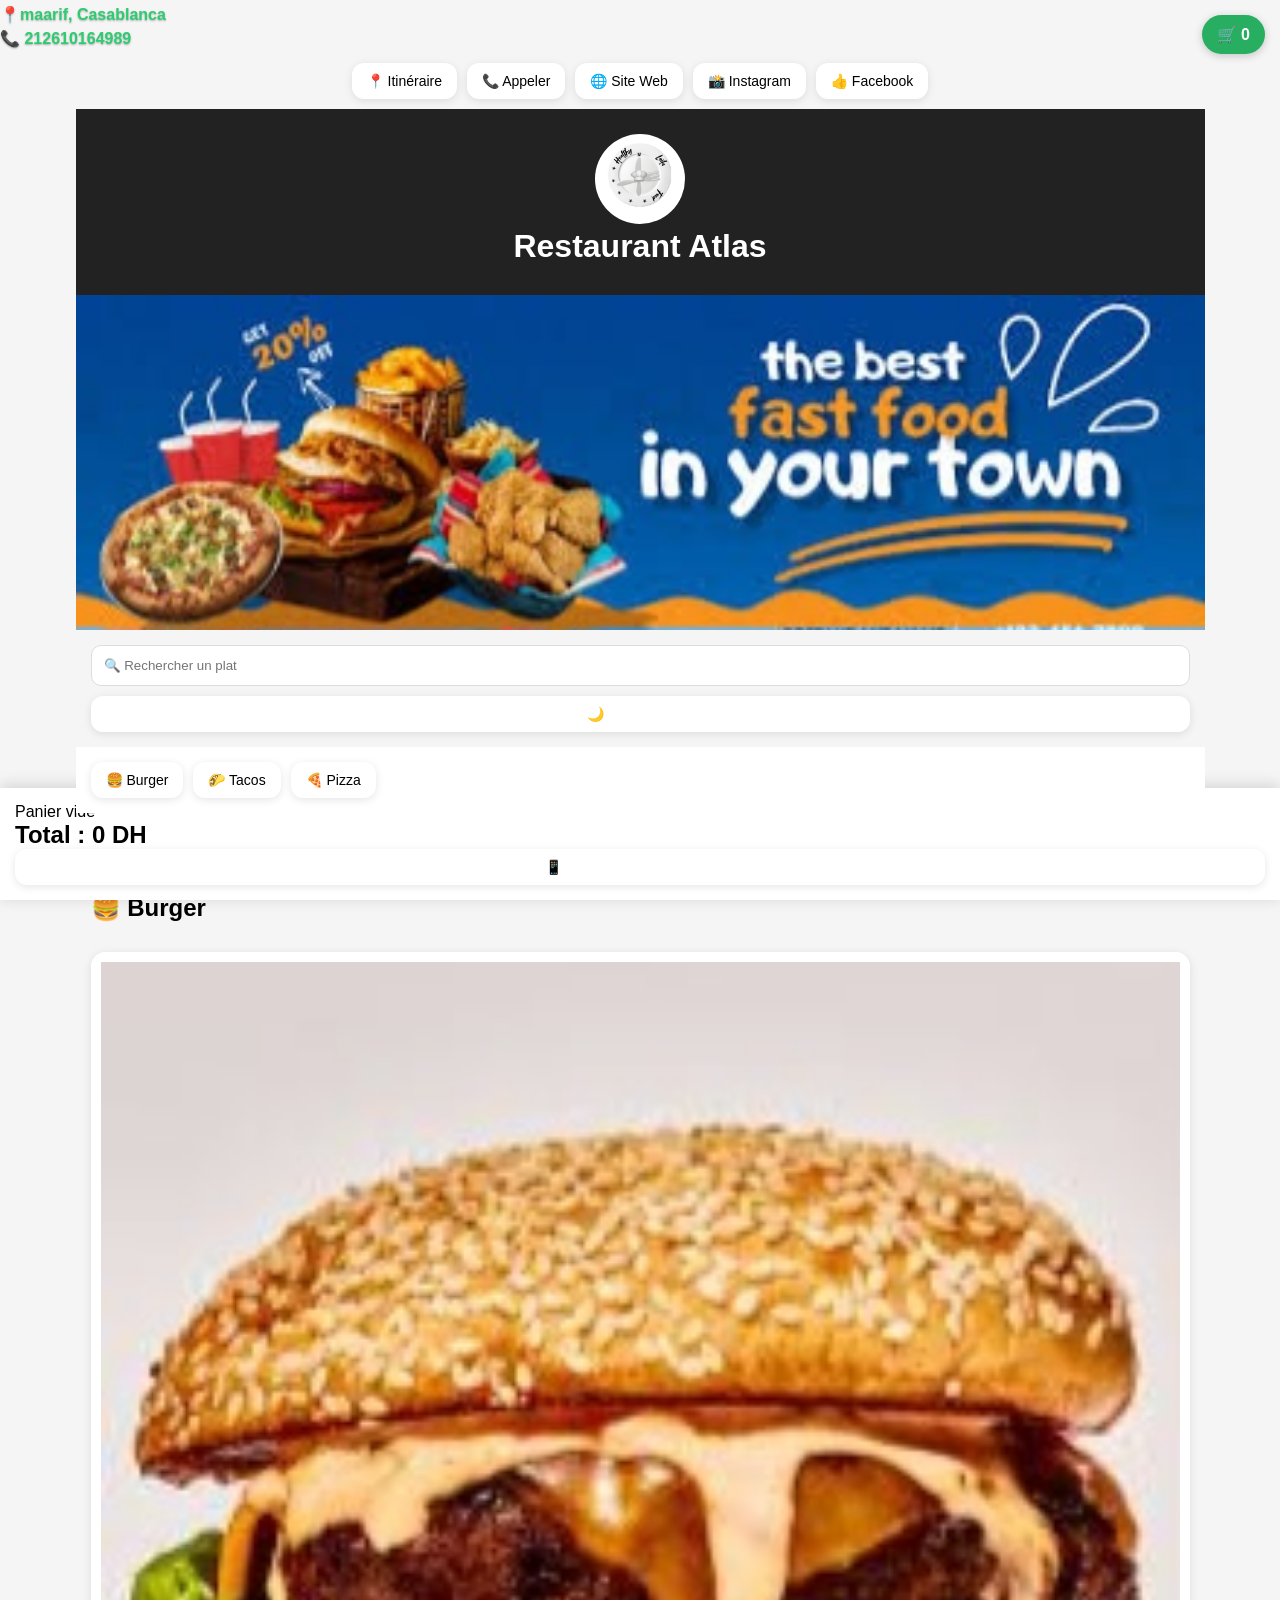
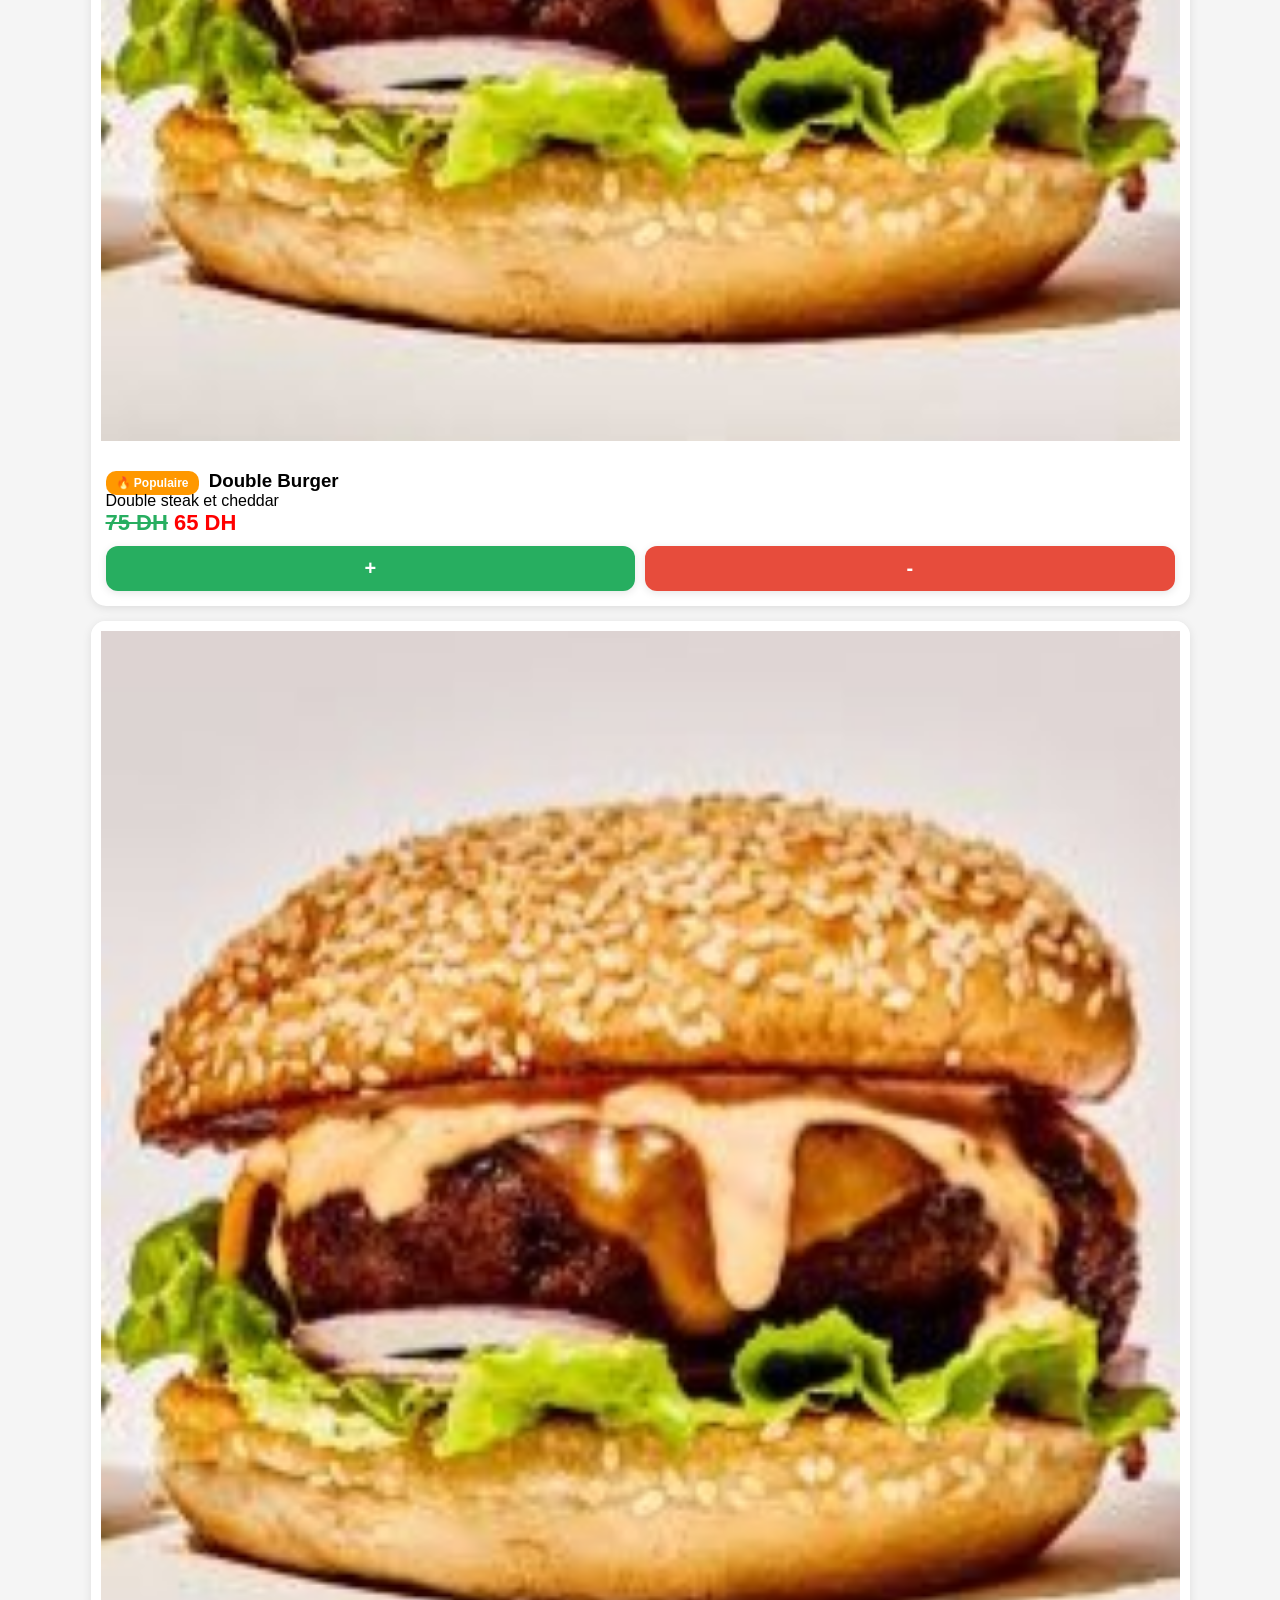
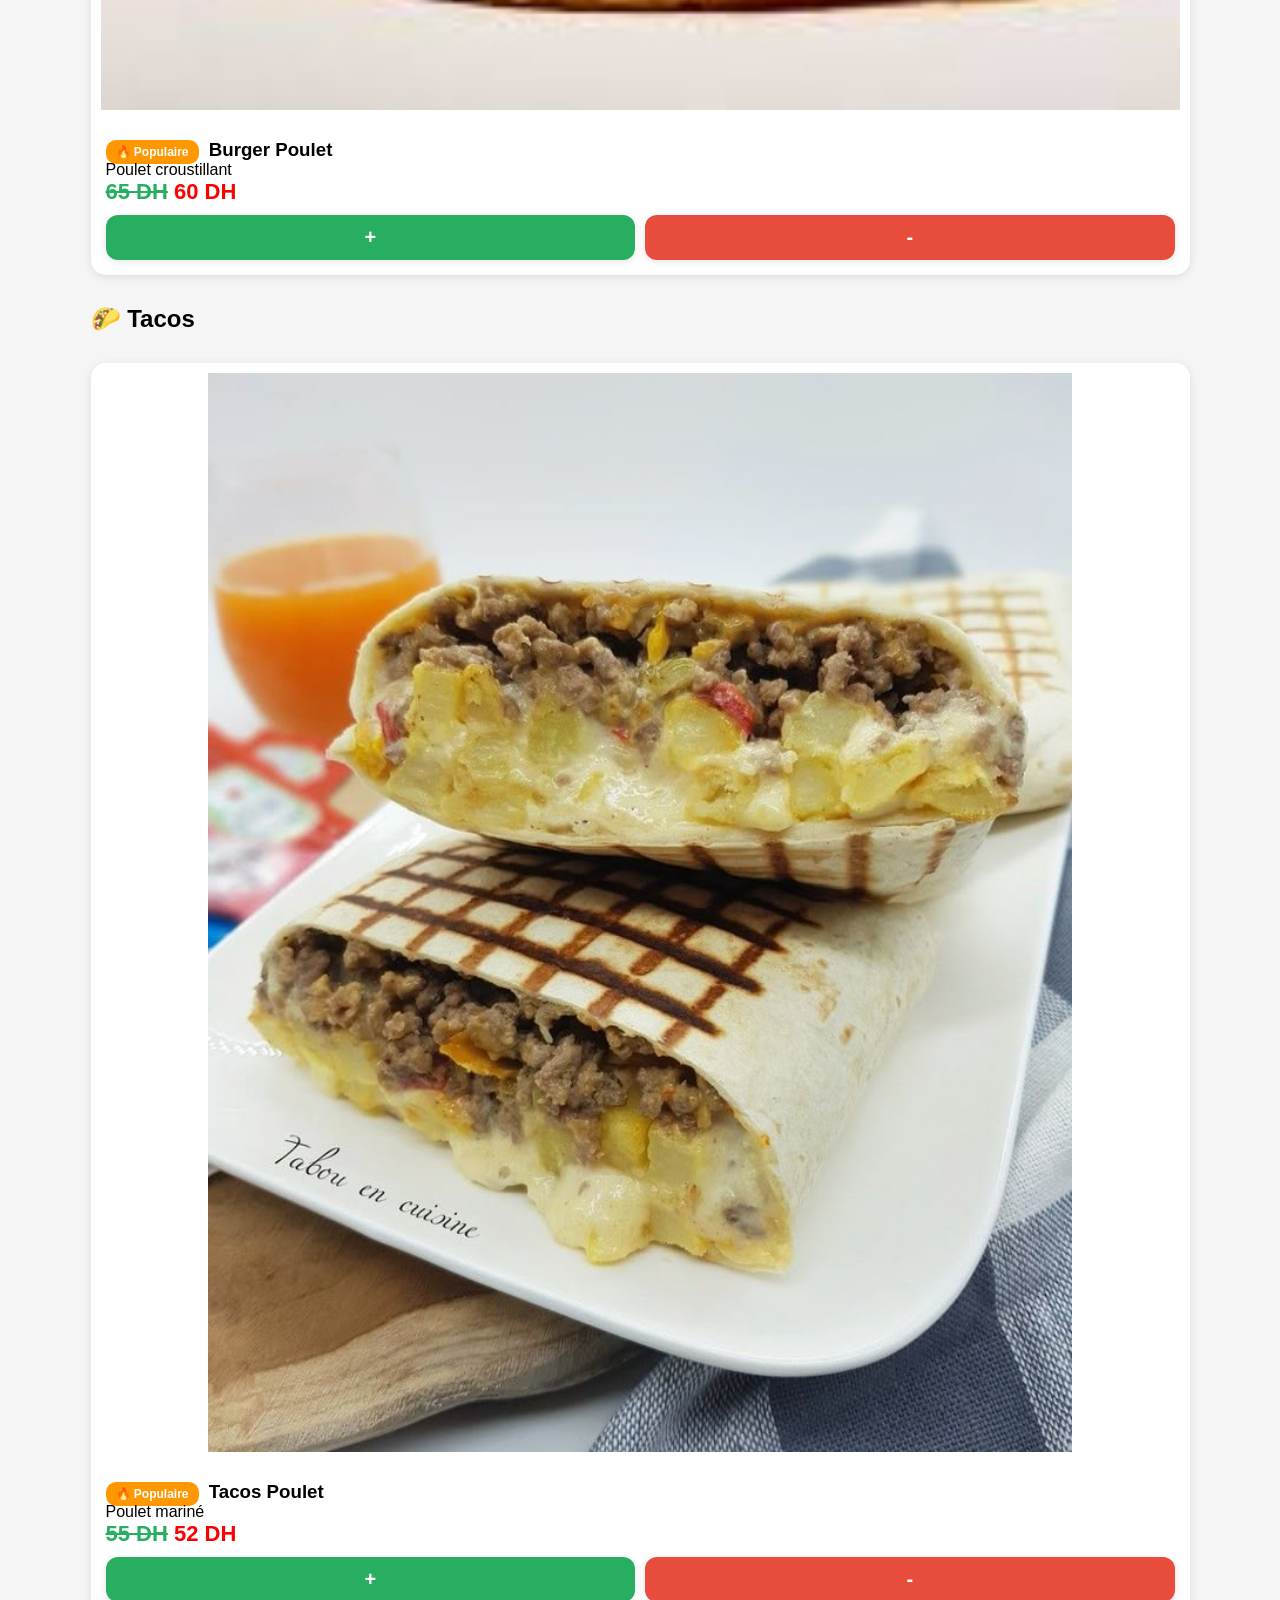
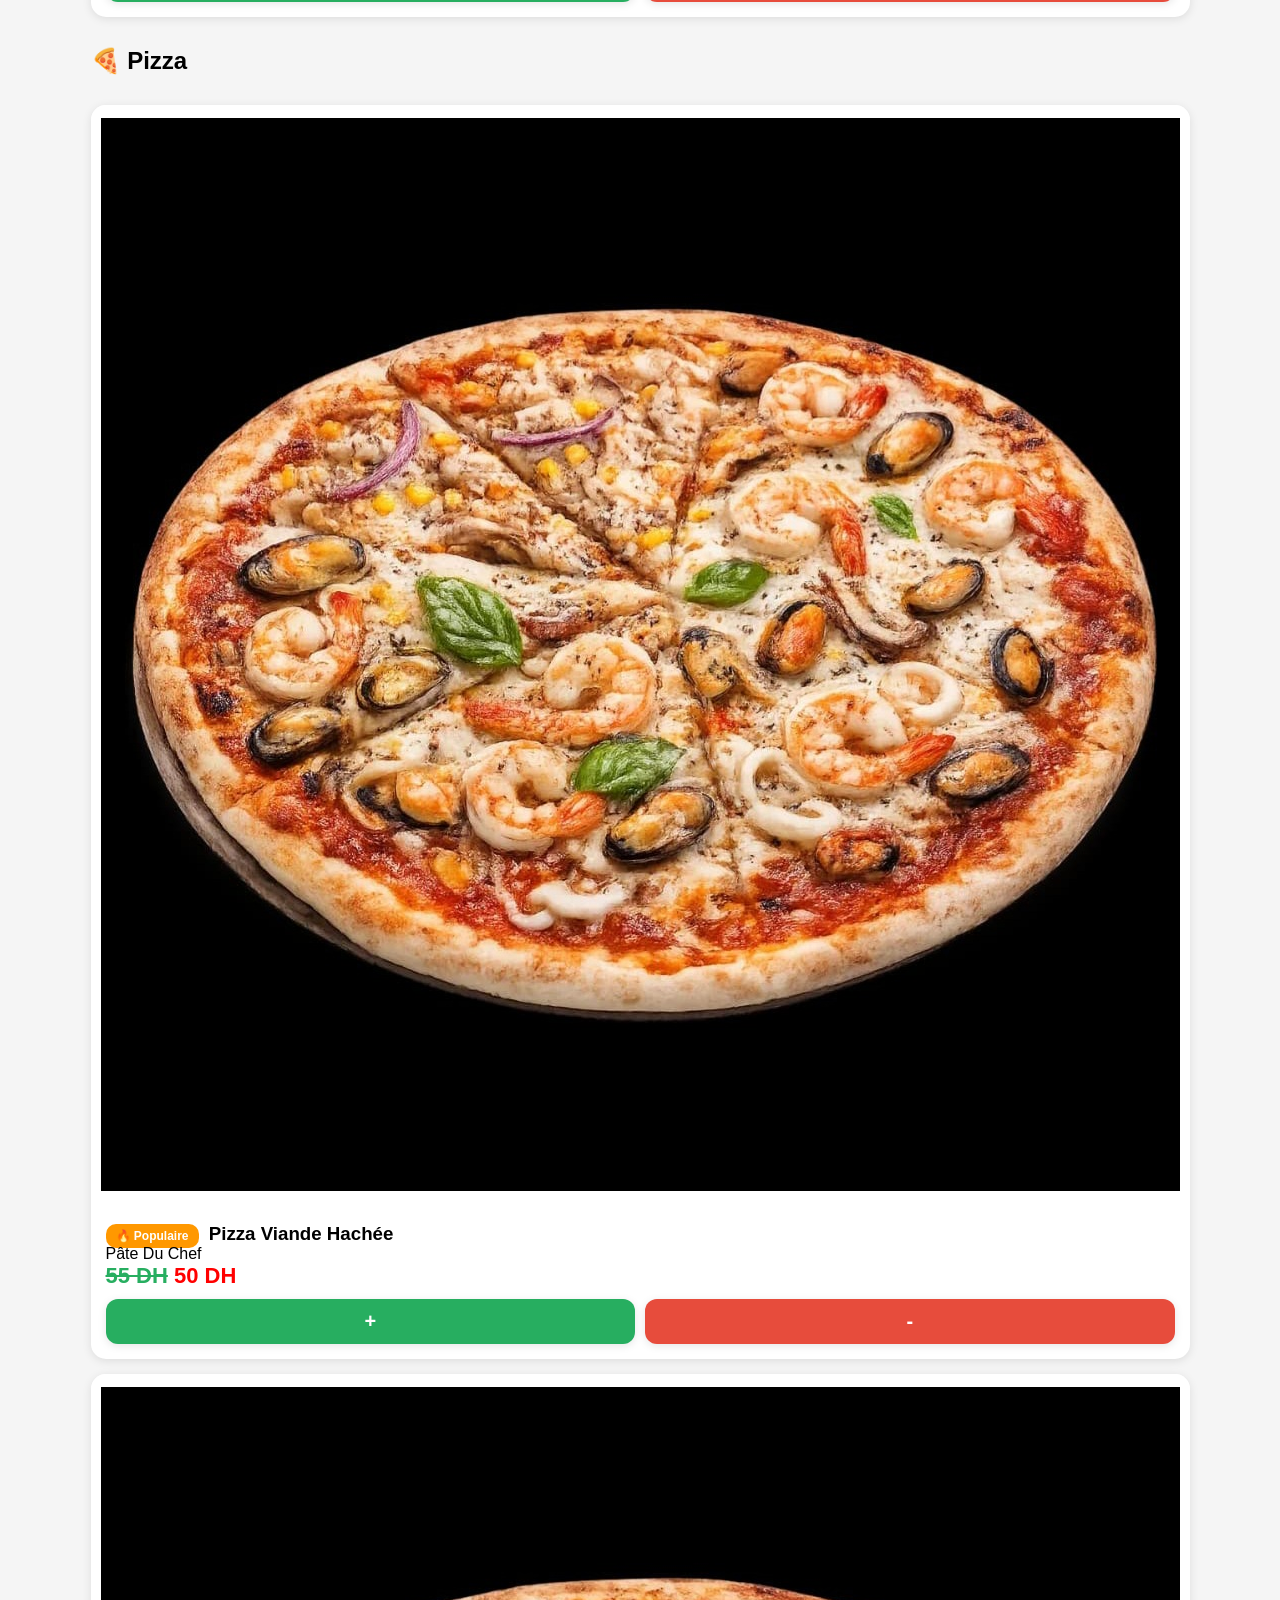
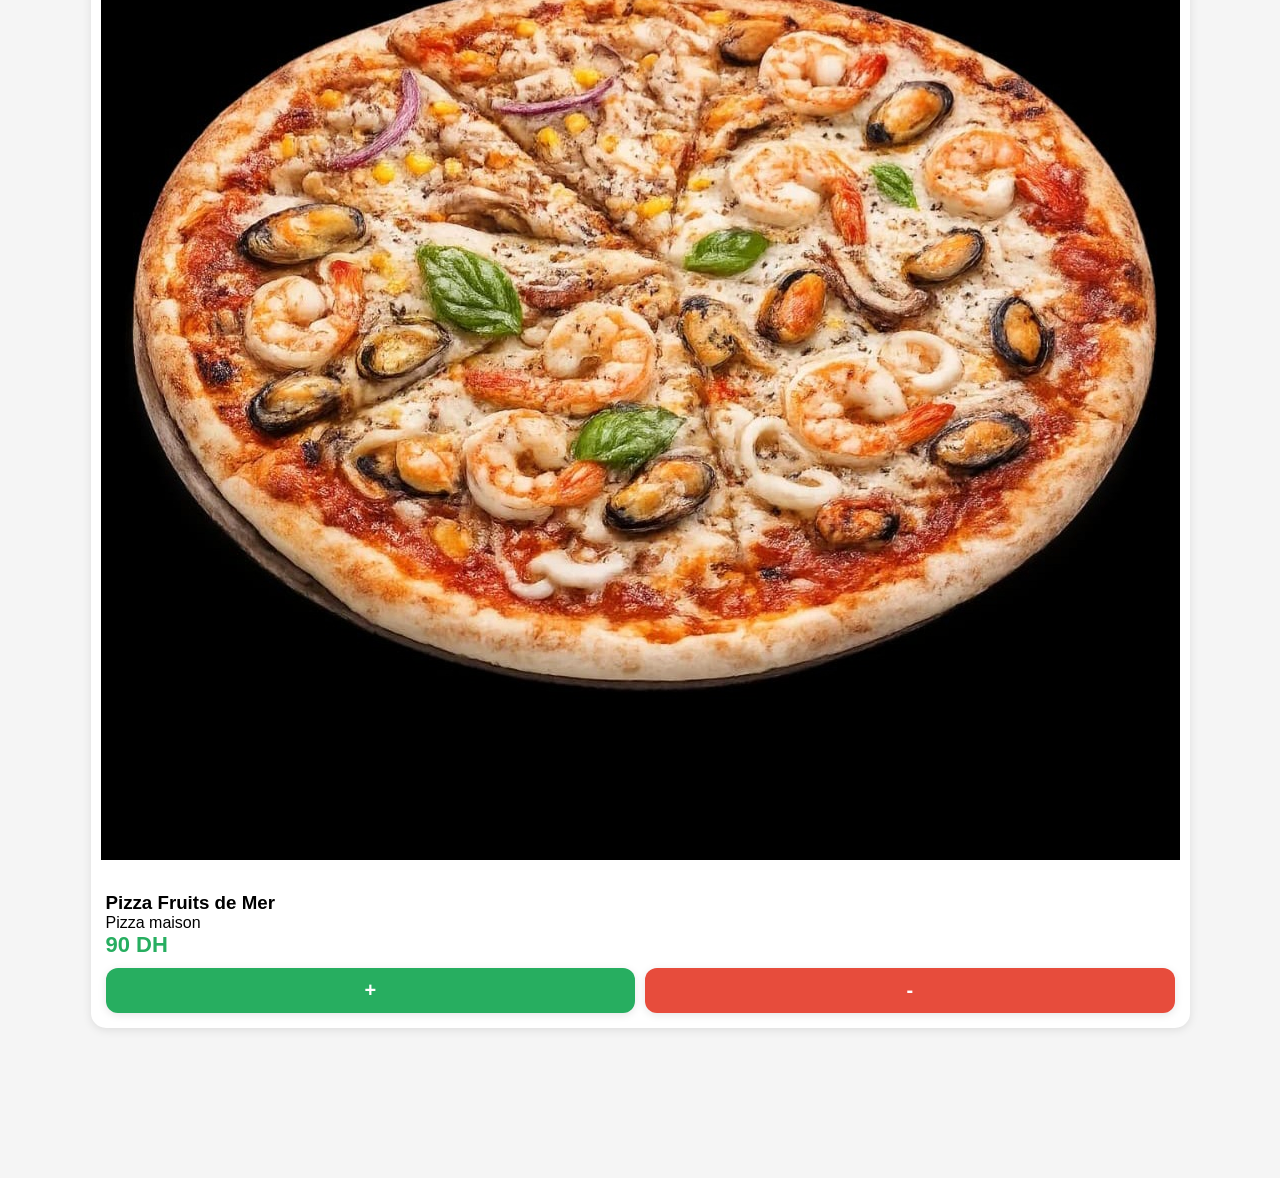
==== commit 48e7d874: "Update index.html" ====
--- a/index.html
+++ b/index.html
@@ -5,6 +5,7 @@
 
 <p id="restaurant-address"></p>
   <p id="restaurant-phone"></p>
+  <p id="restaurant-livraison"></p>
 
   <div class="liens-restaurant">
 
--- a/style.css
+++ b/style.css
@@ -283,7 +283,15 @@
 
 #restaurant-address,
 #restaurant-phone{
+  
 margin-top:5px;
+
 font-size:16px;
-color:white;
-}
+
+color:#2ecc71;
+
+font-weight:600;
+
+text-shadow:0 1px 2px rgba(0,0,0,.3);
+
+}
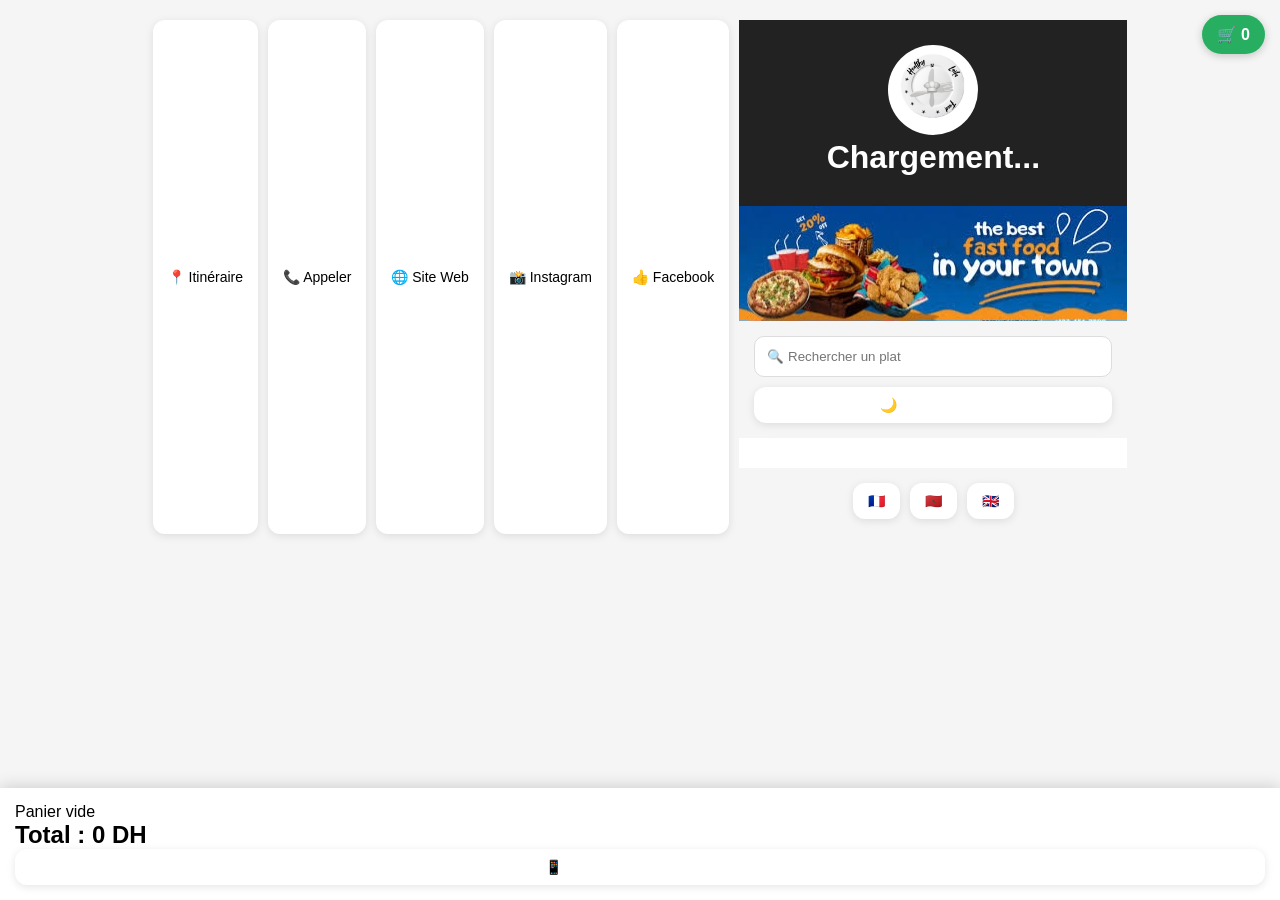
==== commit 9bf06ddb: "Update index.html" ====
--- a/index.html
+++ b/index.html
@@ -130,9 +130,10 @@
 
 </div>
 
-<script src="app.js"></script>
-
-
+<script
+type="module"
+src="app.js">
+</script>
   
 </body>
 
--- a/style.css
+++ b/style.css
@@ -282,7 +282,8 @@
 }
 
 #restaurant-address,
-#restaurant-phone{
+#restaurant-phone
+#restaurant-livraison{
   
 margin-top:5px;
 
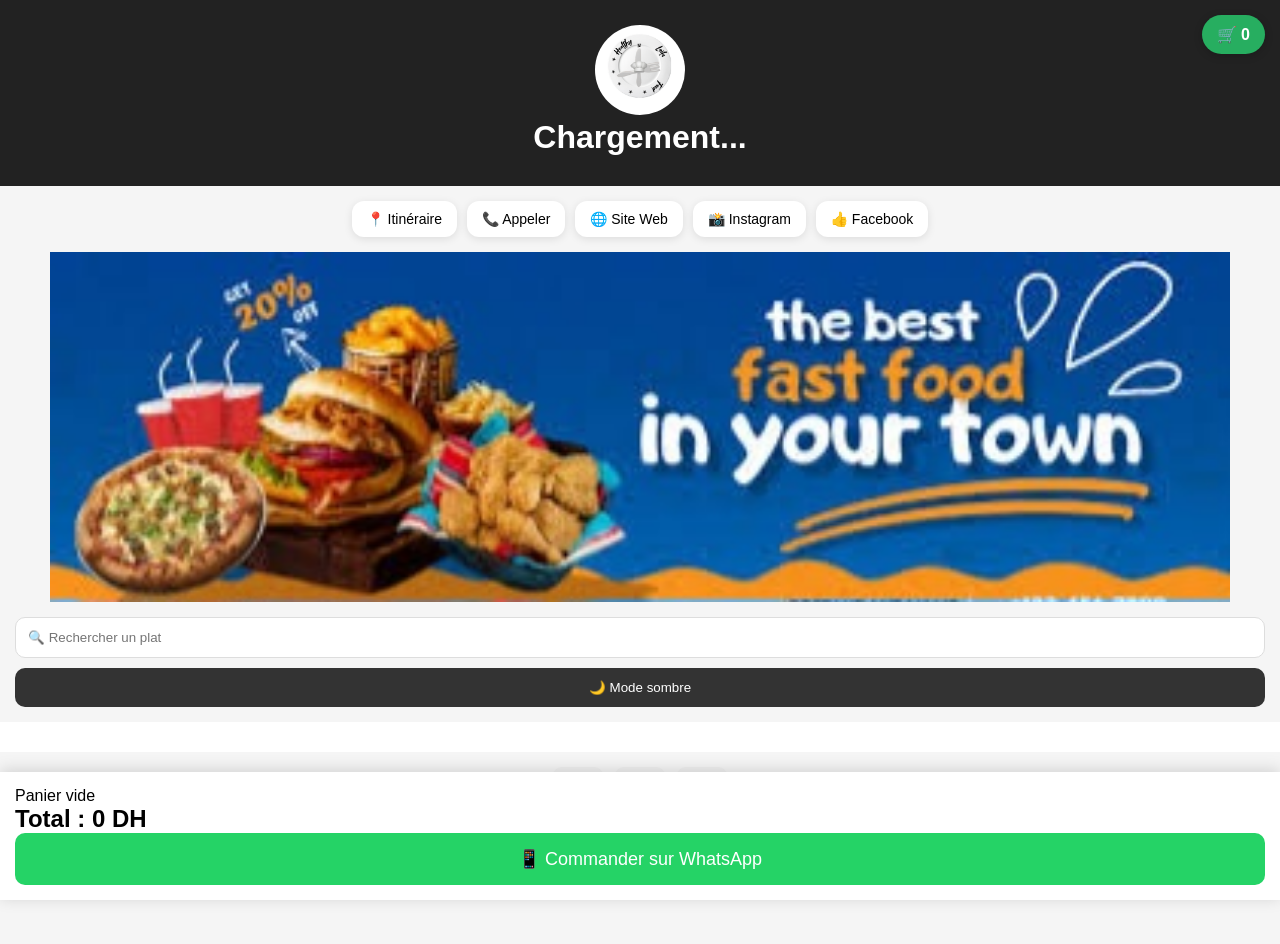
==== commit 03939d21: "Update index.html" ====
--- a/index.html
+++ b/index.html
@@ -2,34 +2,6 @@
 <html lang="fr">
 
 <head>
-
-<p id="restaurant-address"></p>
-  <p id="restaurant-phone"></p>
-  <p id="restaurant-livraison"></p>
-
-  <div class="liens-restaurant">
-
-<button id="btn-itineraire">
-📍 Itinéraire
-</button>
-
-<button id="btn-appel">
-📞 Appeler
-</button>
-
-<button id="btn-site">
-🌐 Site Web
-</button>
-
-<button id="btn-instagram">
-📸 Instagram
-</button>
-
-<button id="btn-facebook">
-👍 Facebook
-</button>
-
-<div>
   
 <meta charset="UTF-8">
 <meta name="viewport" content="width=device-width, initial-scale=1">
@@ -58,6 +30,32 @@
 <p id="restaurant-phone"></p>
   
 </header>
+
+  <p id="restaurant-livraison"></p>
+
+<div class="liens-restaurant">
+
+<button id="btn-itineraire">
+📍 Itinéraire
+</button>
+
+<button id="btn-appel">
+📞 Appeler
+</button>
+
+<button id="btn-site">
+🌐 Site Web
+</button>
+
+<button id="btn-instagram">
+📸 Instagram
+</button>
+
+<button id="btn-facebook">
+👍 Facebook
+</button>
+
+</div>
 
 <img
 src="images/banner.jpg"
